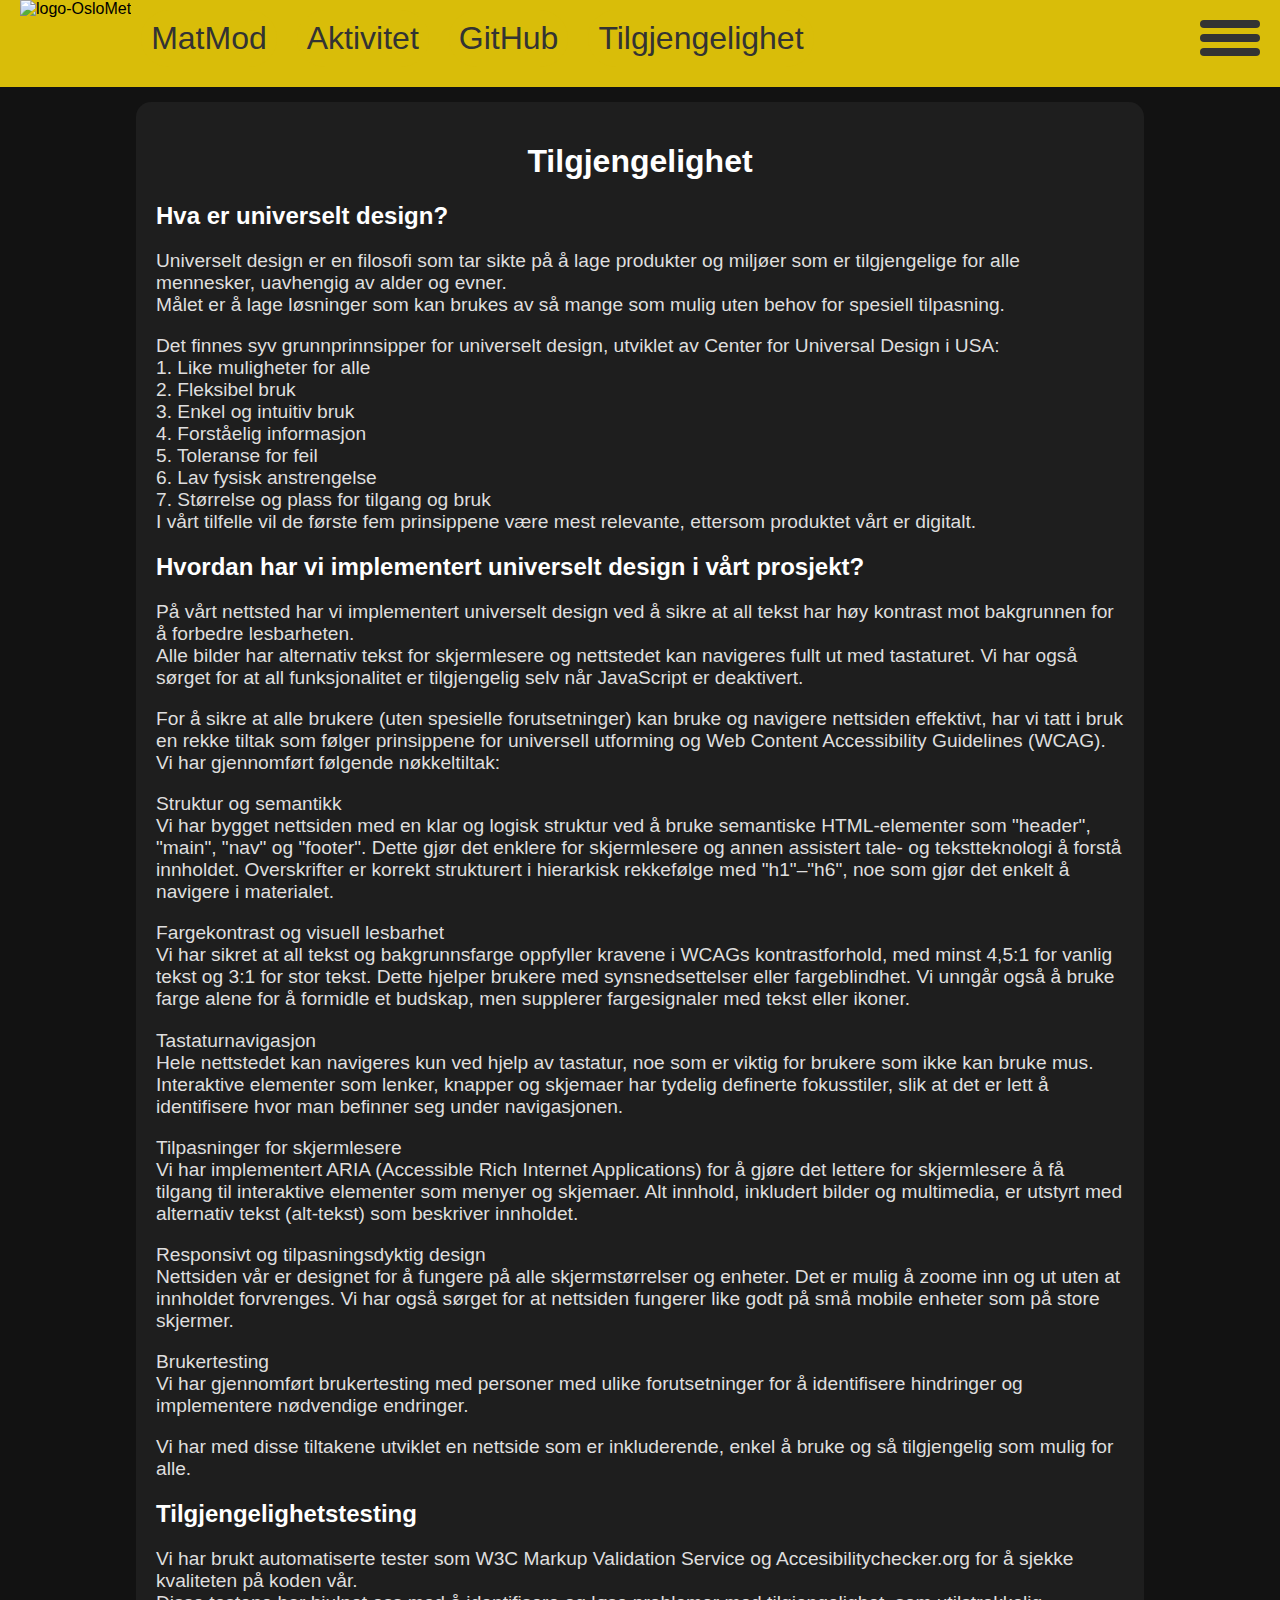
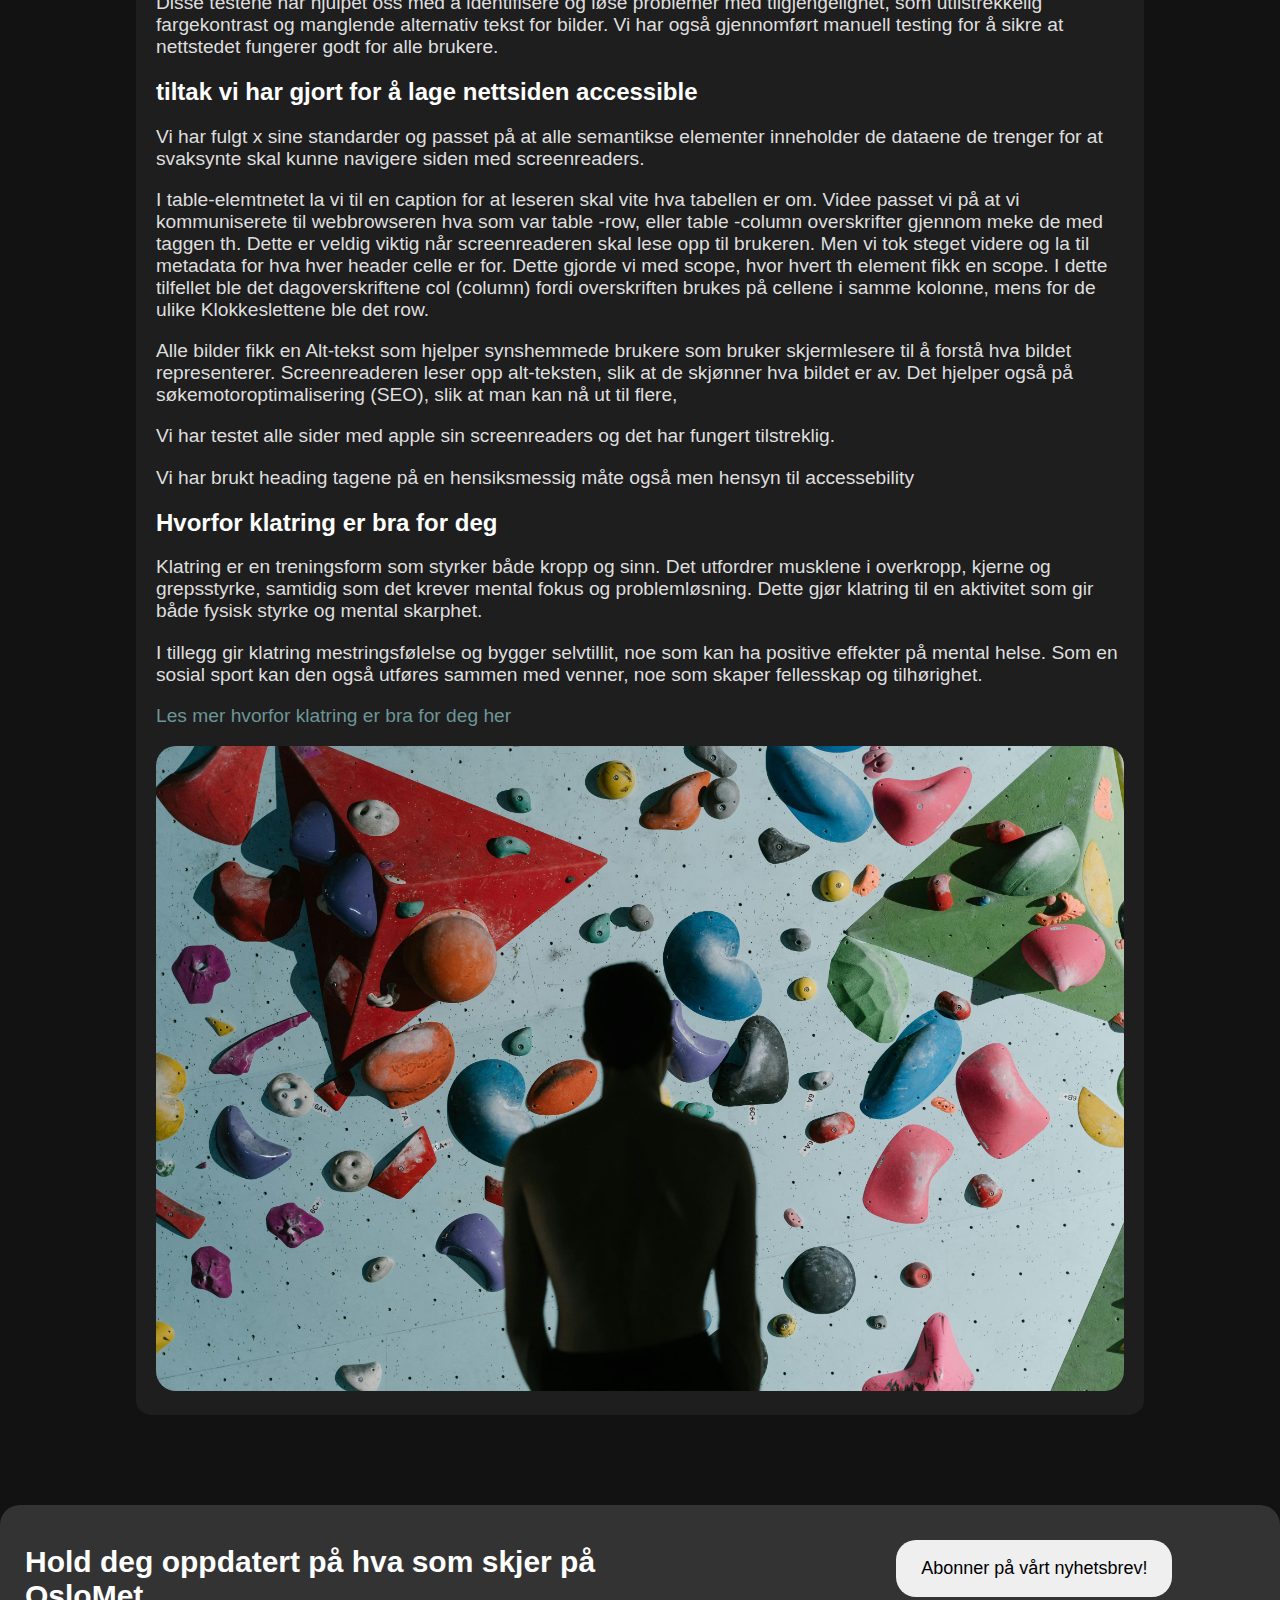
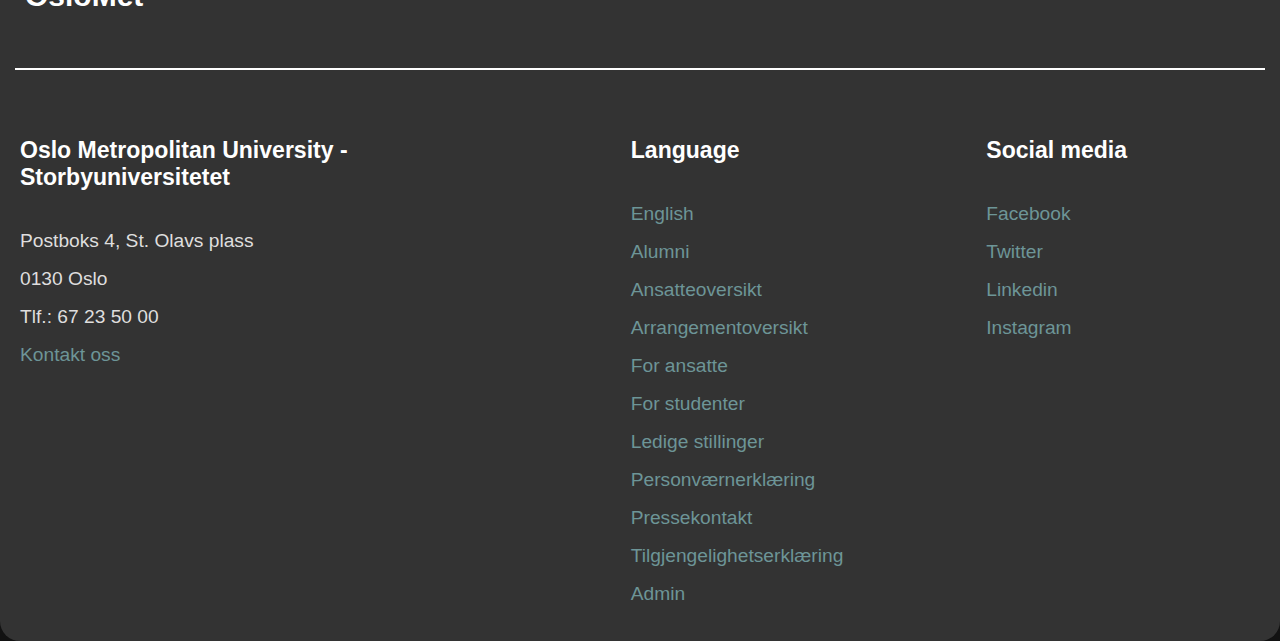
==== accessibility.html @ d9ef5734 "Opprettet mains" ====
<!DOCTYPE html>
<html lang="no">

<head>
    <meta charset="UTF-8">
    <meta name="viewport" content="width=device-width, initial-scale=1.0">
    <title>Tilgjengelighet</title>
    <link rel="stylesheet" href="style/style.css">
    <link rel="preconnect" href="https://fonts.googleapis.com">
    <link rel="preconnect" href="https://fonts.gstatic.com" crossorigin>
    <link href="https://fonts.googleapis.com/css2?family=Montserrat:ital,wght@0,100..900;1,100..900&display=swap"
        rel="font-link">
        <link rel="shortcut icon" href="https://www.oslomet.no/build/images/favicon-32x32.webp">
</head>

<body>
    <header>
        <img class="logo" src="media/logo-OsloMet.webp" alt="logo-OsloMet">
        <nav class="horizontal-nav">
            <a href="index.html">
                <div>MatMod</div>
            </a>
            <a href="activity.html">
                <div>Aktivitet</div>
            </a>
            <a href="github.html">
                <div>GitHub</div>
            </a>
            <a href="accessibility.html">
                <div>Tilgjengelighet</div>
            </a>
        </nav>
        <label class="hamburger-meny">
            <input type="checkbox">
        </label>
        <aside class="sidebar">
            <nav>
                <a href="index.html">
                    <div>MatMod</div>
                </a>
                <a href="activity.html">
                    <div>Aktivitet</div>
                </a>
                <a href="github.html">
                    <div>GitHub</div>
                </a>
                <a href="accessibility.html">
                    <div>Tilgjengelighet</div>
                </a>
            </nav>
        </aside>
    </header>
    <main class="content-grid">
        <div class="left-margin"></div>
        <div class="content">
            <!--Content her-->
            <h1>Tilgjengelighet</h1>
            <section>
                <h2>Hva er universelt design?</h2>
                <p>
                    Universelt design er en filosofi som tar sikte på å lage produkter og miljøer som er tilgjengelige for alle mennesker, uavhengig av alder og evner.<br>Målet er å lage løsninger som kan brukes av så mange som mulig uten behov for spesiell tilpasning.
                </p>
                <p>
                    Det finnes syv grunnprinnsipper for universelt design, utviklet av Center for Universal Design i USA:<br>
                    1. Like muligheter for alle<br>
                    2. Fleksibel bruk<br>
                    3. Enkel og intuitiv bruk<br>
                    4. Forståelig informasjon<br>
                    5. Toleranse for feil<br>
                    6. Lav fysisk anstrengelse<br>
                    7. Størrelse og plass for tilgang og bruk<br>
                    I vårt tilfelle vil de første fem prinsippene være mest relevante, ettersom produktet vårt er digitalt.
                </p>
            </section>
            <section>
                <h2>
                    Hvordan har vi implementert universelt design i vårt prosjekt?</h2>
                    <p>
                        På vårt nettsted har vi implementert universelt design ved å sikre at all tekst har høy kontrast mot bakgrunnen for å forbedre lesbarheten.<br> Alle bilder har alternativ tekst for skjermlesere og nettstedet kan navigeres fullt ut med tastaturet. Vi har også sørget for at all funksjonalitet er tilgjengelig selv når JavaScript er deaktivert.</p> 
                        <p>For å sikre at alle brukere (uten spesielle forutsetninger) kan bruke og navigere nettsiden effektivt, har vi tatt i bruk en rekke tiltak som følger prinsippene for universell utforming og Web Content Accessibility Guidelines (WCAG). Vi har gjennomført følgende nøkkeltiltak: </p>
                        <p>Struktur og semantikk <br>
                        Vi har bygget nettsiden med en klar og logisk struktur ved å bruke semantiske HTML-elementer som "header", "main", "nav" og "footer". Dette gjør det enklere for skjermlesere og annen assistert tale- og tekstteknologi å forstå innholdet. Overskrifter er korrekt strukturert i hierarkisk rekkefølge med "h1"–"h6", noe som gjør det enkelt å navigere i materialet.</p>
                        
                        <p>Fargekontrast og visuell lesbarhet <br>
                        Vi har sikret at all tekst og bakgrunnsfarge oppfyller kravene i WCAGs kontrastforhold, med minst 4,5:1 for vanlig tekst og 3:1 for stor tekst. Dette hjelper brukere med synsnedsettelser eller fargeblindhet. Vi unngår også å bruke farge alene for å formidle et budskap, men supplerer fargesignaler med tekst eller ikoner.</p>
                        
                        <p>Tastaturnavigasjon <br>
                        Hele nettstedet kan navigeres kun ved hjelp av tastatur, noe som er viktig for brukere som ikke kan bruke mus. Interaktive elementer som lenker, knapper og skjemaer har tydelig definerte fokusstiler, slik at det er lett å identifisere hvor man befinner seg under navigasjonen.</p>
                        
                        <p>Tilpasninger for skjermlesere <br>
                        Vi har implementert ARIA (Accessible Rich Internet Applications) for å gjøre det lettere for skjermlesere å få tilgang til interaktive elementer som menyer og skjemaer. Alt innhold, inkludert bilder og multimedia, er utstyrt med alternativ tekst (alt-tekst) som beskriver innholdet.</p>
                        
                        <p>Responsivt og tilpasningsdyktig design <br>
                        Nettsiden vår er designet for å fungere på alle skjermstørrelser og enheter. Det er mulig å zoome inn og ut uten at innholdet forvrenges. Vi har også sørget for at nettsiden fungerer like godt på små mobile enheter som på store skjermer.</p>
                        
                        <p>Brukertesting<br>
                        Vi har gjennomført brukertesting med personer med ulike forutsetninger for å identifisere hindringer og implementere nødvendige endringer.</p>
                        
                        <p>Vi har med disse tiltakene utviklet en nettside som er inkluderende, enkel å bruke og så tilgjengelig som mulig for alle.</p>
            </section>
            <section>
                <h2>Tilgjengelighetstesting</h2>
                <p>
                    Vi har brukt automatiserte tester som W3C Markup Validation Service og Accesibilitychecker.org for å sjekke kvaliteten på koden vår.<br> Disse testene har hjulpet oss med å identifisere og løse problemer med tilgjengelighet, som utilstrekkelig fargekontrast og manglende alternativ tekst for bilder. Vi har også gjennomført manuell testing for å sikre at nettstedet fungerer godt for alle brukere.
                </p>
            </section>

            <section>
                <h2>tiltak vi har gjort for å lage nettsiden accessible</h2>
                <p> 
                    Vi har fulgt x sine standarder og passet på at alle semantikse elementer
                    inneholder de dataene de trenger for at svaksynte skal kunne navigere siden med screenreaders.
                </p>
                <p>
                    I table-elemtnetet la vi til en caption for at leseren skal vite hva tabellen er om. Videe 
                    passet vi på at vi kommuniserete til webbrowseren hva som var table -row, eller table -column overskrifter gjennom
                    meke de med taggen th. Dette er veldig viktig når screenreaderen skal lese opp til brukeren. 
                    Men vi tok steget videre og la til metadata for hva hver header celle er for. Dette gjorde vi med scope, hvor hvert th element fikk en scope. 
                    I dette tilfellet ble det dagoverskriftene col (column) fordi overskriften brukes på cellene i samme kolonne, mens for de ulike Klokkeslettene ble det row. 
                </p>
                <p> Alle bilder fikk en Alt-tekst som hjelper synshemmede brukere som bruker skjermlesere til å forstå hva bildet representerer. Screenreaderen leser opp alt-teksten,
                    slik at de skjønner hva bildet er av. Det hjelper også på søkemotoroptimalisering (SEO), slik at man kan nå ut til flere,
                </p>

                <p>Vi har testet alle sider med apple sin screenreaders og det har fungert
                    tilstreklig. 
                </p>

                <p>Vi har brukt heading tagene på en hensiksmessig måte også men hensyn til accessebility</p>




            </section>


            <section class="a-section4">
                <div>
                   <h2>Hvorfor klatring er bra for deg</h2>
                   <p>
                       Klatring er en treningsform som styrker både kropp og sinn. Det utfordrer musklene i
                       overkropp, kjerne og grepsstyrke, samtidig som det krever mental fokus og problemløsning.
                       Dette gjør klatring til en aktivitet som gir både fysisk styrke og mental skarphet.
                   </p> 
                   <p>
                       I tillegg gir klatring mestringsfølelse og bygger selvtillit, noe som kan ha positive
                       effekter på mental helse. Som en sosial sport kan den også utføres sammen med venner,
                       noe som skaper fellesskap og tilhørighet.
                       <a href="vg.no"><p>Les mer hvorfor klatring er bra for deg her</p></a>
                   </p> 
               </div>
                <div>
                   <img class="klatrebilde3" src="media/aktivitets-bilde-3.webp" alt="dame som klatrer">
               </div>
           </section>   

        </div>
        <div class="right-margin"></div>
    </main>
</body>
<footer>
    <div class="sub-footer">
    <div class="footer-headline">
        <div class="footer-headline-left"><h2>Hold deg oppdatert på hva som skjer på OsloMet</h2></div>
        <div class="footer-headline-mid"></div>
        <div class="footer-headline-rigth"><button class="btn-abonner-nyhetsbrev" onclick="window.location.href='https://www.oslomet.no/nyhetsbrev'"><p>Abonner på vårt nyhetsbrev!</p></button></div>
    </div>
</div>


<div class="footer-main">
        <div class="footer-main-left">
            <ul>
                <li> <h3> Oslo Metropolitan University - Storbyuniversitetet </h3></li>
                <li>Postboks 4, St. Olavs plass</li>
                <li>0130 Oslo</li>
                <li>Tlf.: 67 23 50 00</li>
                <li><a href="https://www.oslomet.no/om/kontakt">Kontakt oss</a></li>
                <li></li>
              </ul>
        </div>


        <div class="footer-main-middle">

            <ul>
                <li><h3>Language</h3></li>
                <li><a href="vg.no">English</a></li>
                <li><a href="vg.no">Alumni</a></li>
                <li><a href="vg.no">Ansatteoversikt</a></li>
                <li><a href="vg.no">Arrangementoversikt</a></li>
                <li><a href="vg.no">For ansatte</a></li>
                <li><a href="vg.no">For studenter</a></li>
                <li><a href="vg.no">Ledige stillinger</a></li>
                <li><a href="vg.no">Personværnerklæring</a></li>
                <li><a href="vg.no">Pressekontakt</a></li>
                <li><a href="vg.no">Tilgjengelighetserklæring</a></li>
                <li><a href="vg.no">Admin</a></li>
            </ul>
        </div>


        <div class="footer-main-rigth">
            <ul>
                <li><h3>Social media</h3></li>
                <li><a href="vg.no">Facebook</a></li>
                <li><a href="vg.no">Twitter</a></li>
                <li><a href="vg.no">Linkedin</a></li>
                <li><a href="vg.no">Instagram</a></li>

            </ul>
    </div>
</footer>

</html>
---- style/style.css ----
/* innholdsfortegnelse */

/* Felles */
    /* Genrelle fonter  */
    /* Felles elementer */
    /* Header */
    /* Main content layout */
    /* Footer */ 
    
/* Individuell */    
    /* styling til index-siden */
    /* styling til activity-siden */
    /* styling til GitHub-siden */
    /* styling til Accessibility-siden */






/*                                   Generelle Fonter                                               */
/* --------------------------------------------------------------------------------------- */

* {
    font-family: "Montserrat", sans-serif;
    box-sizing: border-box;
}

h1, h2, h3 {
    color: #ffffff;
}

h1 {
    font-size: xx-large;
    text-align: center;
}

/* .content h2 {
    background-color: #a3a2a2;
    padding: 2px;
    border-radius: 7px;
} */

h3 {
    font-size: larger;
}

p {
    font-size: larger;
    text-align: left;
    color: #dfdede;
    max-width: 1000px;
}
li{
    color: #dfdede;
    font-size: larger;
}

/* Bruk denne classen for p-elementer som skal midtjusteres */
p.center-text {
    text-align: center;
}

a {
    color: #6d9597;
    text-decoration: none;
}

a:visited {
    color: #6d4b8d;
}

a:hover {
    color: #40f5ff;
}

a:active {
    color: #40f5ff;
}


/*                                    Generelle elementer                                  */
/* --------------------------------------------------------------------------------------- */

/* Fjerner standard margins */
html,
body {
    margin: 0;
    padding: 0;
    box-sizing: border-box;
    overflow-x: hidden;
    background-color: #121212;
}


/* Horisontale line breaks */
hr {
    height: 3px;
    background-color: #62626230;
    border: none;
    border-radius: 50px;
}


/*                                    header                                   */
/* --------------------------------------------------------------------------------------- */


.horizontal-nav {
    display: flex;
    flex-direction: row;
    justify-content: flex-start;
    margin-top: auto;
    max-width: 100%;
    overflow-x: hidden;
}
@media (max-width:800px){
    .horizontal-nav {
        display: none;
    }
}
.horizontal-nav div {
    background-color: #d9bd09;
    font-weight: 400;
}

header {
    display: flex;
    background-color: #d9bd09;
    padding: 10px 20px;
    padding-top: 0;
    z-index: 1000;
    /* Higher z-index to ensure it's on top */
}

.logo {
    max-width: 150px;
    max-height: 150px;
}



/* ------------------------------------------------------------------------------------------------- */
/*                                       Responsiv nav-bar                                           */
/*         hentet fra https://github.com/WebDevSimplified/css-only-hamburger-menu/tree/main          */
/*         Tilpasset til oppgaven                                                                    */
/* ------------------------------------------------------------------------------------------------- */

*::after,
*::before {
    box-sizing: border-box;
}

/* Variabler for hamburger-meny */
:root {
    --bar-width: 60px;
    --bar-height: 8px;
    --hamburger-gap: 6px;
    --hamburger-margin: 20px;
    --foreground: #333;
    --background: white;
    --animation-time: 200ms ease-in-out;
    --hamburger-height: calc(var(--bar-height) * 3 + var(--hamburger-gap) * 2);
    --x-width: calc(var(--hamburger-height) * 1.41421356237);
}

/* Hamburger-meny */
.hamburger-meny {
    display: flex;
    flex-direction: column;
    gap: var(--hamburger-gap);
    width: max-content;
    position: fixed;
    /* Use fixed to keep it at the top right */
    top: var(--hamburger-margin);
    /* Distance from the top of the screen */
    right: var(--hamburger-margin);
    /* Distance from the right side of the screen */
    z-index: 2;
    cursor: pointer;
}

.hamburger-meny:has(input:checked) {
    --foreground: white;
    --background: #333;
}

.hamburger-meny:has(input:focus-visible)::before,
.hamburger-meny:has(input:focus-visible)::after,
.hamburger-meny input:focus-visible {
    border: 1px solid var(--background);
    box-shadow: 0 0 0 1px var(--foreground);
}

.hamburger-meny::before,
.hamburger-meny::after,
.hamburger-meny input {
    content: "";
    width: var(--bar-width);
    height: var(--bar-height);
    background-color: var(--foreground);
    border-radius: 9999px;
    transform-origin: left center;
    transition: opacity var(--animation-time), width var(--animation-time),
        rotate var(--animation-time), translate var(--animation-time),
        background-color var(--animation-time);
}

.hamburger-meny input {
    appearance: none;
    padding: 0;
    margin: 0;
    outline: none;
    pointer-events: none;
}

.hamburger-meny:has(input:checked)::before {
    rotate: 45deg;
    width: var(--x-width);
    translate: 0 calc(var(--bar-height) / -2);
}

.hamburger-meny:has(input:checked)::after {
    rotate: -45deg;
    width: var(--x-width);
    translate: 0 calc(var(--bar-height) / 2);
}

/* Test for checkbox */
.hamburger-meny input:checked {
    opacity: 0;
    width: 0;
}

aside,
aside::after,
aside::before {
    box-sizing: border-box;
    margin: 0;
}

/* Sidebar styling */
.sidebar {
    top: 0;
    position: sticky;
    transition: translate var(--animation-time);
    translate: 100%;
    /* Plassering av sidebar på høyre side */
    padding: 0.5rem 1rem;
    padding-top: calc(var(--hamburger-height) + var(--hamburger-margin) + 1rem);
    background-color: var(--foreground);
    color: var(--background);
    max-width: 100rem;
    min-height: 100vh;
    position: fixed;
    /* Holder sidebaren til høyre */
    right: 0;
    /* høyrejuster sidebar */
}

.hamburger-meny:has(input:checked)+.sidebar {
    translate: 0;
}

/* Style innsiden av nav-baren */
nav div {
    display: flex;
    flex-direction: column;
    font-size: xx-large;
    margin: 10px;
    padding: 10px;
    border-radius: 100px;
    background-color: white;
    color: #333;
    transition: var(--animation-time);
    text-align: center;
}

nav div:hover {
    background-color: #d9bd09;
    scale: 1.1;
}

nav a {
    text-decoration: none;
}


/*                                    main content layout felles                            */
/* --------------------------------------------------------------------------------------- */



/* Content-grid styling */
.content-grid {
    margin: 0;
    display: grid;
    grid-template-columns:1fr auto 1fr;
    column-gap: 10px;
    /* Left margin, content, right margin */
    min-height: 100vh;
    /* Full height av devicen */
    background-color: #121212;
}

@media (min-width: 700px){
.content {
    max-width: 80%;
    margin: 0 auto;
    margin-top: 15px;
    padding: 20px;
    background-color: #1E1E1E;
    /* Add some inner padding for spacing */
    border-radius: 15px;
}
}

/* rutenett som brukes i index og activitetside */

.inner-grid {
    display: grid;
    grid-template-columns: repeat(3, 1fr);
    /* 3 columns of equal width */
    grid-template-columns: repeat(auto-fit, minmax(220px, 1fr));
    /* 3 rows with automatic height */
    gap: 5px;
    /* Space between grid items */
}

.inner-grid div {
    /* background-color: #2E2E2E; */
    /* Bakgrunn kan muligens fjernes etterhvert */
    padding: 5px;
    text-align: center;
    /* Border for visual separation */
    border-radius: 10px;
}

.inner-grid p {
    text-align: center;
}



/*                                Styling footer                        */
/* --------------------------------------------------------------------------------------- */

/* felles footer for alle sidene. */

footer{
    margin-top: 90px;
    width: 100%;
    background-color: #333;
    padding-bottom: 30px;
    border-radius: 20px;
    padding:15px;
}

/* Oppretter en div boks som vi kan sette til en flexbox for
 å midtsentrere innholdet  */
.sub-footer{
    width: 100%;
    display: flex;
    justify-content: center;
}

/*Her er footerns "header" (kanppen til nyhetsbrevet osv) */
.footer-headline{
    width: 100%;
    display: flex;
    justify-content: center;
    column-gap: 10px;
    align-items: flex-start;
}

/* justerer footerens layout for 
mindre skjermer: Stabbler elementer vertikalt og til venstre.  */
@media (max-width: 800px){
    .footer-headline{
        width: 100%;
        display: flex;
        flex-direction: column;
        justify-content: center;
        column-gap: 10px;
        align-items: flex-start;
        } 
    } 

 /* Vi har opprettet tre div-bokser inne i footeren sin "heading". En 
 venstrdel som inneholder en overskrfit, en midtdel som nå er tom, men hvor man kan legge til ting
 senere, og en høyre del som inneholder en knapp. Når vi setter flex: 1, flex: 2, flex: 4, osv. i en
  flexbox-layout, bestemmer vi hvor mye plass hvert element skal ta i forhold til de andre elementene. Dette er gjort
  for at den skal bli mest mulig skalerbar når man juster størrelse på siden. */

.footer-headline-left{
    flex: 4;
}

.footer-headline-left h2{
    font-size: 30px;
    margin-left: 10px;
}

.footer-headline-mid{
    flex: 1;
}

.footer-headline-rigth{
    display: flex;
    justify-content: center;
    flex: 3;  
}

.footer-headline-rigth p{
    color: black;
}

.btn-abonner-nyhetsbrev{
    margin-top: 20px;
    font-size: 15px;
    padding-top: 0px;
    padding-bottom: 0px;
    padding-left: 25px;
    padding-right: 25px;
    cursor: pointer;
    border-radius: 20px;
    border: 3px #1E1E1E;
    transition: 200ms ease-in-out;
}

.btn-abonner-nyhetsbrev:hover{
    scale: 1.1;
    background-color: #d9bd09;
}

/*Her kommer hoveddelen av footeren, som også består av tre vertikale flex-bokser */

.footer-main{
    margin-top: 30px;
    display: flex;
    border-top: 2px solid white;    
}

/* Justerer footers main content layout til 
mindre skjermer: stabbler elementer verstikalt. 
*/

@media (max-width: 800px){
    .footer-main{
        margin-top: 30px;
        display: flex;
        flex-direction: column;
        border-top: 2px solid white;
    } 
} 


.footer-main ul{
    color: white;
    padding: 5px;
    list-style: none;  
}

.footer-main ul li{
    padding-top: 16px;
}

.footer-main h3{
    margin-top: 0px;
}

.footer-main-left{
    margin-top: 30px;
    flex: 1; 
}

/* Bruker nested flexbox teknikk for å kunne manipulere plassering til elemnter inni containeren.
i dette tilfellet  */
.footer-main-middle{
    margin-top: 30px;
    flex: 1;
    display: flex;
    flex-direction: column;
    align-items: end;
}

/* Justerer midt-konteineren i footers-main content layout for 
mindre skjermer: Stabbler elementer til venstre i stedet for høyre. 
*/
@media (max-width: 800px){
    
.footer-main-middle{
    margin-top: 30px;
    flex: 1;
    display: flex;
    flex-direction: column;
    align-items: flex-start;
}
} 

.footer-main-rigth{
    margin-top: 30px;
    flex: 1;
    display: flex;
    align-items: center;
    flex-direction: column;
}

/* Justerer høyre container i footerenss-main content layout for 
mindre skjermer: Stabler elementer til venstre i stedet for i midten. 
*/
@media (max-width: 800px){            
.footer-main-rigth{
    margin-top: 30px;
    flex: 1;
    display: flex;
    flex-direction: column;
    align-items: flex-start;
    }
} 





/*                                    styling til index-siden                                        */
/* --------------------------------------------------------------------------------------- */


.video-bilde{
    display: block;
    margin-left: auto;
    margin-right: auto;
    max-width: 50%;
    border-radius: 20px;
}


/* Styling som brukes til flere seksjoner*/

.informasjon-seksjon{
    margin-top: 30px;
    padding-bottom: 20px; 
}

.informasjon-seksjon ul{
    color: white;
    padding: 5px;  
}

.informasjon-seksjon ul li{
    padding-top: 16px;
}



/* Grid styling hvor brukes denne?  */
.table-content {
    display: grid;
    grid-template-columns: 1fr, 1fr, 1fr;
}


.inner-grid-spesialisering {
    display: grid;
    /* 3 columns of equal width */
    grid-template-columns: repeat(auto-fit, minmax(250px, 1fr));
    /* 3 rows with automatic height */
    gap: 10px;
    /* Space between grid items */
    white-space: normal;
    word-break: break-word;
}

.inner-grid-spesialisering div {
    background-color: #333;
    border-radius: 15px;
    padding: 10px;
}

.inner-grid-spesialisering h3 {
    text-align: left;
}

.Studieår-bakgrunn {
    background-color: #333;
    border-radius: 15px;
    padding: 10px;
}

.Semester{
    font-size: large;
    margin-left:20px;
}

.fag-grid {
    display: grid;
    /* 3 columns of equal width */
    grid-template-columns: repeat(auto-fit, minmax(200px, 1fr));
    /* 3 rows with automatic height */
    gap: 20px;
    /* Space between grid items */
    margin-bottom: 30px;
    
}

@media (max-width: 480px) {
        .hide {
            display: none;
        }
    }

.fag {
    display: flex;
    flex-direction: column;
    justify-content: space-between;
    background-color: #333;
    border-radius: 20px;
    grid-template-columns: 1fr;
    padding-left: 15px;
    min-height: 150px;
}

.fag h3 {
    margin-bottom: 10px;
}

.p-container {
    display: flex;
    flex-direction: row;
    justify-content: space-between;
    gap: 10px;
    align-items: center;
    margin-right: 15px;
}


#student-historier{
    width: 90%;
    background-color: #d9bd09;
    display: flex; 
}

@media (max-width: 700px) {
    #student-historier{
        width: 100%;
        background-color: #d9bd09;
        display: flex;
        flex-direction: column;  
    }
 }

#student-historier div{
    flex: 1;
    column-gap: 10px;
    overflow: hidden;
}

#student-historier div img{
    width: 100%; 
    height: 100%;
    display: block;
    object-fit: cover;
}



/*                                Styling for activity page                        */
/* --------------------------------------------------------------------------------------- */


.klatre-bilde-boks{
    width: 100%;
    height: 500px;
    overflow: hidden;
    margin-bottom: 30px;
}

.klatre-bilde {
    width: 100%;
    height: 100%;
    object-fit: cover;
}

/* seksjon besåtende av to horrisontale bokser, gjennom å bruke flex.   */
.a-påmelding-seksjon {
    margin-top: 30px;
    display: flex;
    flex-direction: row;
    justify-content: space-between;
}

/* Endrer retningen slik at de to divboksene kommer ovenfor hverandre når
 den vises på en skjermstørrelse som er 700px eller mindre. */
@media (max-width: 700px){
    .a-påmelding-seksjon {
        margin-top: 30px;
        display: flex;
        flex-direction: column;
        row-gap: 20px;
        justify-content: space-between;
    }
}

/*Venstre og høyre divboks er stt til å være flex: 1 som gjør at de tar
opp like stor andel av tilgjenlg plass innefor sitt foreldreelement, samtidig
som det får en fleksibel størrelse som tilpasser seg ettersom siden skalerer.
Boksene er også satt til: display: flex, for å kunne midtsentrere elementer.*/

.a-left-div {
    margin-right: 10px;
    height: 400px;
    flex: 1;
    display: flex;
    flex-direction: column;
    align-items: center;
    justify-content: center;
    background-color: #333;
    border-radius: 10px;
}

.a-rigth-div {
    margin-left: 10px;
    height: 400px;
    flex: 1;
    display: flex;
    flex-direction: column;
    align-items: center;
    justify-content: center;
    background-color: #333;
    border-radius: 10px;
}

.påmelding-placeholder {
    width: 70%;
    margin-top: 10px;
    font-size: 20px;
    display: block;
    border-radius: 5px;
    border: none;
    margin-bottom: 5px;
}

.a-btn {
    background-color: palegreen;
    padding: 10px;
    border: none;
    font-size: 20px;
    margin-top: 10px;
    border-radius: 5px;
    margin-top: 10px;
    margin-bottom: 15px;
}

.a-btn:hover{
    cursor: pointer;
}

.påmelding-bilde {
    width: 90%;
    height: 90%;
    border-radius: 20px;
    object-fit: cover;
}

/* Seksjon som inneholder tabele. */

.a-dager-klatres-seksjon {
    margin-top: 30px;
    display: flex;
    flex-direction: column;
    justify-content: center;
    align-items: center;
    background-color: #333;
    border-radius: 10px;
    padding-bottom: 40px;
}

table {
    margin-top: 20px;
    width: 80%;
    border-collapse: collapse;
  }

table caption {
    font-size: 1.5em;       
    font-weight: bold;       
    color: #333;             
    text-align: center;      
    margin-bottom: 10px;     
    background-color: #f2f2f2; 
    padding: 10px;          
    border-radius: 5px;      
}
  
  th, td {
    border: 1px solid #ddd;
    padding: 8px;
    text-align: left;
    color: white;
  }
  
  th {
    background-color: #f2f2f2;
    font-weight: bold;
  }

  
  .tekstfarge{
    color: black;
  }
  
  .tekst-boks-farge{
    color: black;
    background-color: white;
  }

  @media (max-width: 800px) {
    table {
        width: 100%; /* Gjør tabellen fullbredde på mobil */
        font-size: 12px; /* Gjør teksten mindre */
    }

    th, td {
        padding: 6px; /* Reduser padding for cellene */
    }
}

  @media (max-width: 700px) {
    table {
        width: 100%; /* Gjør tabellen fullbredde på mobil */
        font-size: 12px; /* Gjør teksten mindre */
    }

    th, td {
        padding: 2px; /* Reduser padding for cellene */
    }
}

/* Ny seksjon som lager en layput med to horisontale bokser  */

.a-hvorfor-klatre-seksjon{
    width: 100%;
    margin-top: 40px;
    display: flex;
    justify-content: space-between;
    padding-bottom: 20px;
}

/* Stabbler boksene oppå hverandre, med flex-direction: column,
 for å vising på mindre skjerm.   */

@media (max-width: 1000px){
    .a-hvorfor-klatre-seksjon {
        margin-top: 30px;
        display: flex;
        flex-direction: column;
        row-gap: 20px;
        justify-content: space-between;
        padding-bottom: 20px;
    }
}


/* Justerer alle (begge) div-boksene i den spesefikke seksjonen. til å 
ta opp lik mengde tilgjenlig plass. */

.a-hvorfor-klatre-seksjon div{
    flex: 1;   
    margin-left: 10px;
    margin-right: 10px;
    height: 580px;
    background-color: #333;
    border-radius: 15px;
}



.a-hvorfor-klatre-seksjon h2{
    margin-top: 40px;
    margin-left: 20px;
    margin-right: 20px;
    margin-bottom: 20px;
}

.a-hvorfor-klatre-seksjon p{
    margin-top: 40px;
    margin-left: 20px;
    margin-right: 20px;
    margin-bottom: 20px;
}

.klatrebilde3{
    width: 100%;
    height: 100%;
    border-radius: 20px;
    object-fit: cover;
    
}

.overskriftboks{
    display: flex;
    justify-content: center;
    margin-top: 20px;
}


/* Seksjon for artikel-rutenettet. Den er satt til å være grid, med 3 like store bokser på
på hver rad, som også skalerer seg etter skjermens størrelse. 
 */

.a-section5{
    margin-top: 30px;
    background-color: #6d4b8d11;
    display: grid;
    grid-template-columns: 1fr 1fr 1fr;
    column-gap: 20px;
    row-gap: 55px;
    justify-content: space-between;
}

/* Endrer antall bokser per rad fra 3 til 2 når den vises på mindre skjerm.*/

@media (max-width: 1000px){
    .a-section5{
        margin-top: 30px;
        background-color: #6d4b8d11;
        display: grid;
        grid-template-columns: 1fr 1fr;
        column-gap: 20px;
        row-gap: 35px;
        justify-content: space-between; 
    } 
}

.a-section5 div{
    background-color: #333;
    padding-bottom: 20px;
    border-radius: 15px;
}

.artikel-bilder{
    width: 100%;
    height: auto;
    border-radius: 15px;
}


    
/*                                Styling for GitHub side                                */
/* --------------------------------------------------------------------------------------- */

.gitcommit1 {
    width: 100%;
    height: auto;
    max-height: 100%;
    border-radius: 15px;
    object-fit: cover;
    display: inside;
}

.gitcommit2 {
    width: 100%;
    height: auto;
    max-height: 100%;
    border-radius: 15px;
    object-fit: cover;
    display: inside;
}
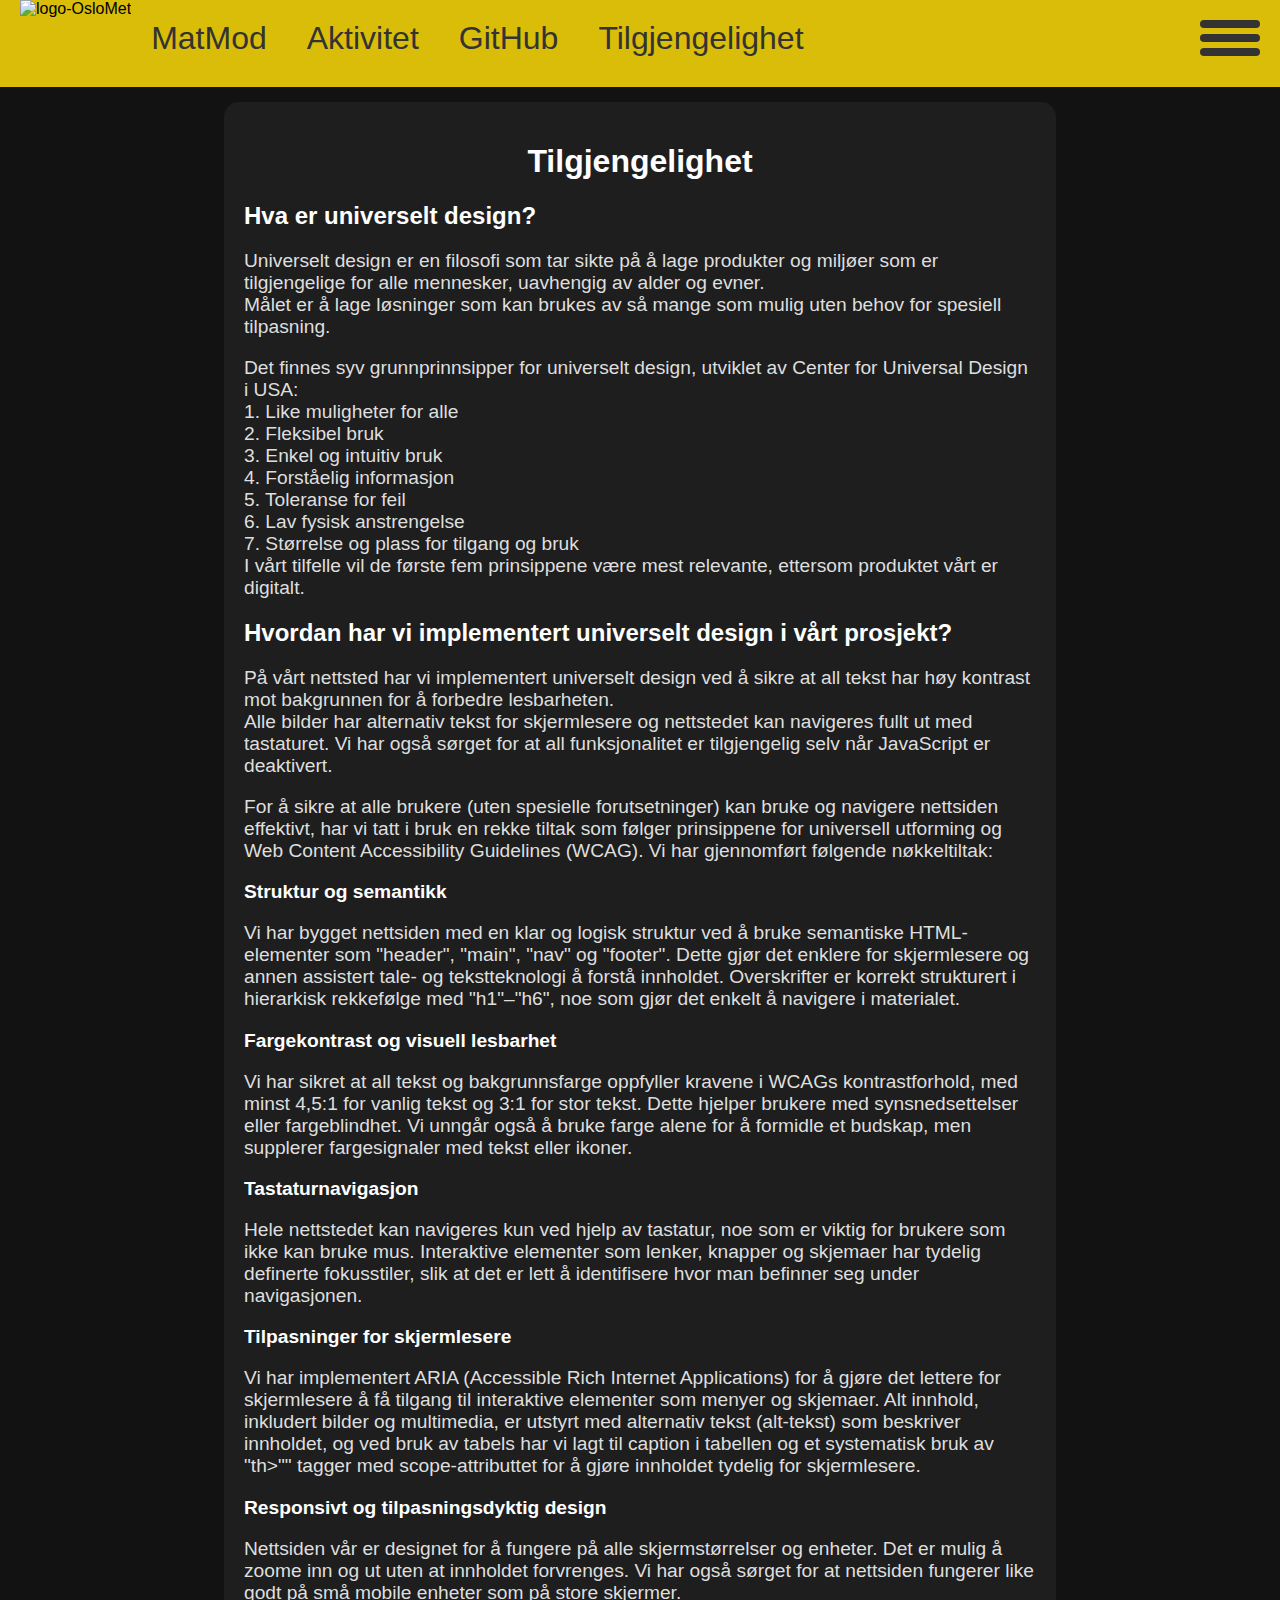
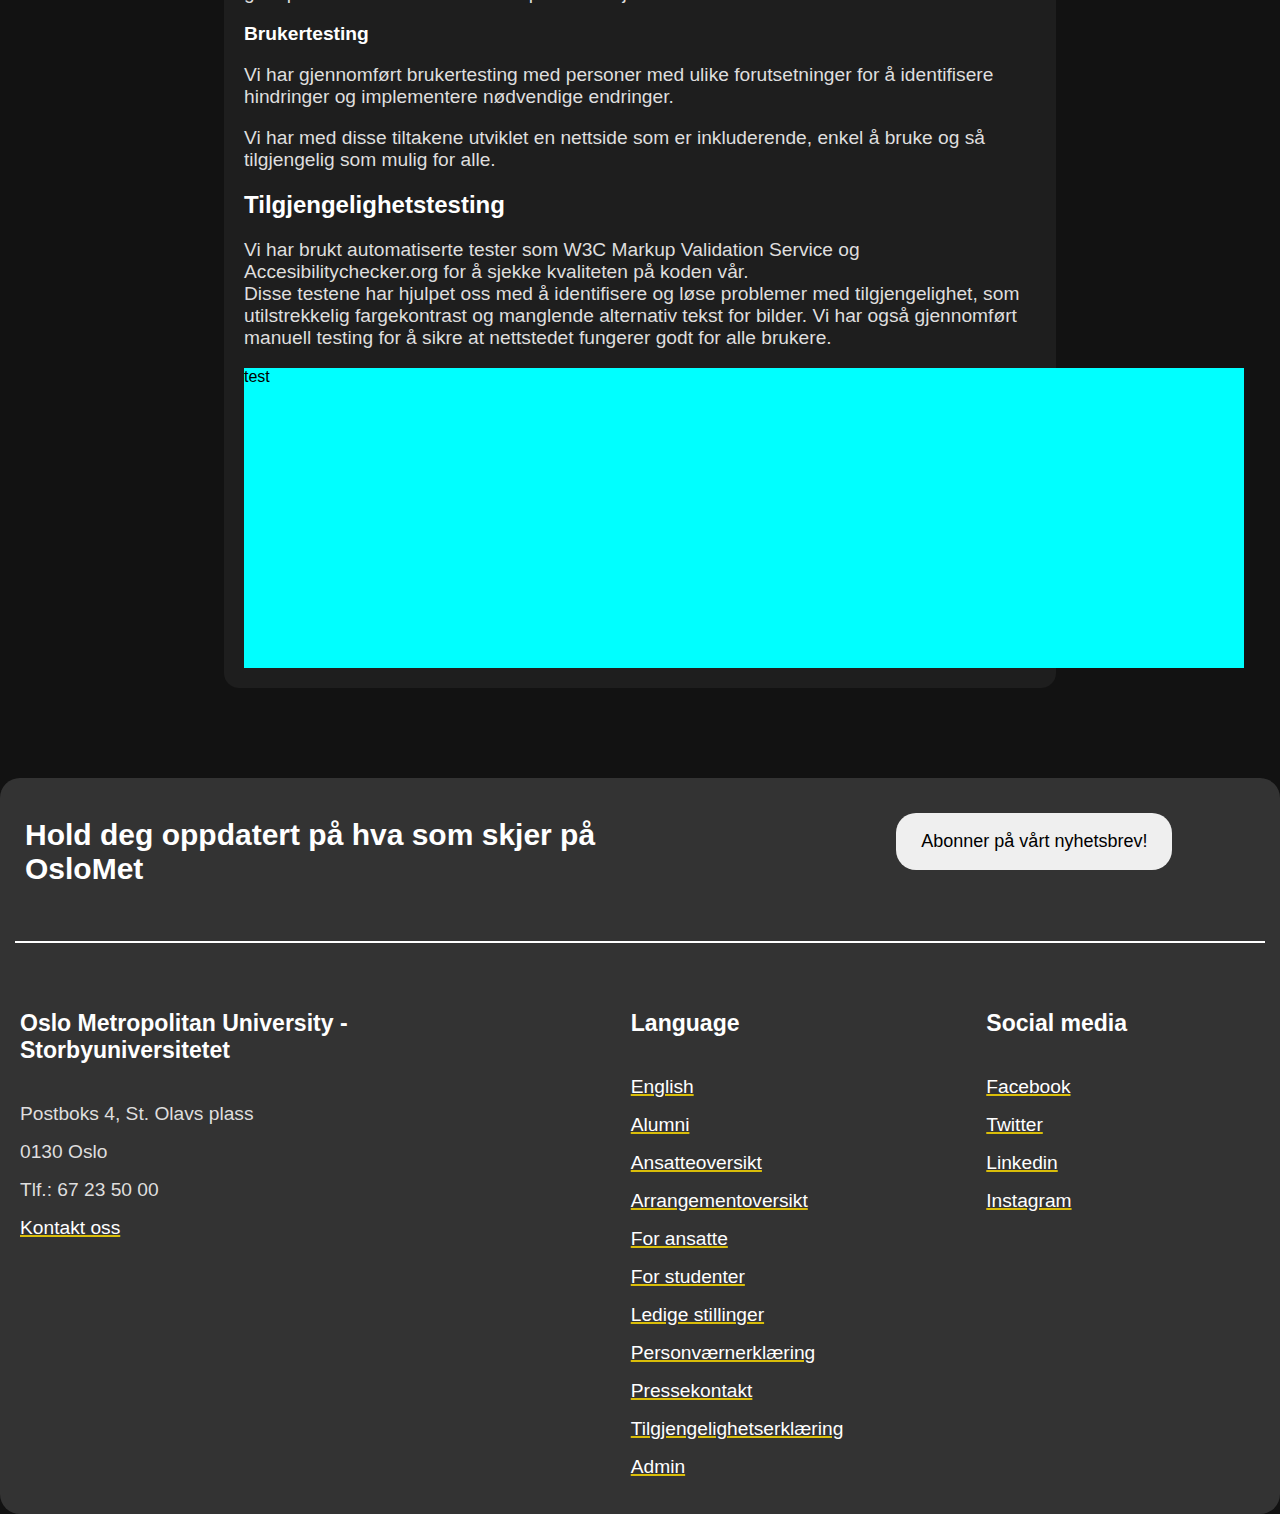
==== commit 17fd9711: "upo" ====
--- a/accessibility.html
+++ b/accessibility.html
@@ -50,9 +50,9 @@
             </nav>
         </aside>
     </header>
-    <main class="content-grid">
+    <div class="content-grid">
         <div class="left-margin"></div>
-        <div class="content">
+        <main class="content">
             <!--Content her-->
             <h1>Tilgjengelighet</h1>
             <section>
@@ -75,26 +75,27 @@
             <section>
                 <h2>
                     Hvordan har vi implementert universelt design i vårt prosjekt?</h2>
-                    <p>
-                        På vårt nettsted har vi implementert universelt design ved å sikre at all tekst har høy kontrast mot bakgrunnen for å forbedre lesbarheten.<br> Alle bilder har alternativ tekst for skjermlesere og nettstedet kan navigeres fullt ut med tastaturet. Vi har også sørget for at all funksjonalitet er tilgjengelig selv når JavaScript er deaktivert.</p> 
+
+                    <p> På vårt nettsted har vi implementert universelt design ved å sikre at all tekst har høy kontrast mot bakgrunnen for å forbedre lesbarheten.<br> Alle bilder har alternativ tekst for skjermlesere og nettstedet kan navigeres fullt ut med tastaturet. Vi har også sørget for at all funksjonalitet er tilgjengelig selv når JavaScript er deaktivert.</p> 
                         <p>For å sikre at alle brukere (uten spesielle forutsetninger) kan bruke og navigere nettsiden effektivt, har vi tatt i bruk en rekke tiltak som følger prinsippene for universell utforming og Web Content Accessibility Guidelines (WCAG). Vi har gjennomført følgende nøkkeltiltak: </p>
-                        <p>Struktur og semantikk <br>
-                        Vi har bygget nettsiden med en klar og logisk struktur ved å bruke semantiske HTML-elementer som "header", "main", "nav" og "footer". Dette gjør det enklere for skjermlesere og annen assistert tale- og tekstteknologi å forstå innholdet. Overskrifter er korrekt strukturert i hierarkisk rekkefølge med "h1"–"h6", noe som gjør det enkelt å navigere i materialet.</p>
-                        
-                        <p>Fargekontrast og visuell lesbarhet <br>
-                        Vi har sikret at all tekst og bakgrunnsfarge oppfyller kravene i WCAGs kontrastforhold, med minst 4,5:1 for vanlig tekst og 3:1 for stor tekst. Dette hjelper brukere med synsnedsettelser eller fargeblindhet. Vi unngår også å bruke farge alene for å formidle et budskap, men supplerer fargesignaler med tekst eller ikoner.</p>
-                        
-                        <p>Tastaturnavigasjon <br>
-                        Hele nettstedet kan navigeres kun ved hjelp av tastatur, noe som er viktig for brukere som ikke kan bruke mus. Interaktive elementer som lenker, knapper og skjemaer har tydelig definerte fokusstiler, slik at det er lett å identifisere hvor man befinner seg under navigasjonen.</p>
-                        
-                        <p>Tilpasninger for skjermlesere <br>
-                        Vi har implementert ARIA (Accessible Rich Internet Applications) for å gjøre det lettere for skjermlesere å få tilgang til interaktive elementer som menyer og skjemaer. Alt innhold, inkludert bilder og multimedia, er utstyrt med alternativ tekst (alt-tekst) som beskriver innholdet.</p>
-                        
-                        <p>Responsivt og tilpasningsdyktig design <br>
-                        Nettsiden vår er designet for å fungere på alle skjermstørrelser og enheter. Det er mulig å zoome inn og ut uten at innholdet forvrenges. Vi har også sørget for at nettsiden fungerer like godt på små mobile enheter som på store skjermer.</p>
-                        
-                        <p>Brukertesting<br>
-                        Vi har gjennomført brukertesting med personer med ulike forutsetninger for å identifisere hindringer og implementere nødvendige endringer.</p>
+
+                        <h3>Struktur og semantikk</h3>
+                        <p>Vi har bygget nettsiden med en klar og logisk struktur ved å bruke semantiske HTML-elementer som "header", "main", "nav" og "footer". Dette gjør det enklere for skjermlesere og annen assistert tale- og tekstteknologi å forstå innholdet. Overskrifter er korrekt strukturert i hierarkisk rekkefølge med "h1"–"h6", noe som gjør det enkelt å navigere i materialet.</p>
+                        
+                        <h3>Fargekontrast og visuell lesbarhet</h3>  
+                       <p>Vi har sikret at all tekst og bakgrunnsfarge oppfyller kravene i WCAGs kontrastforhold, med minst 4,5:1 for vanlig tekst og 3:1 for stor tekst. Dette hjelper brukere med synsnedsettelser eller fargeblindhet. Vi unngår også å bruke farge alene for å formidle et budskap, men supplerer fargesignaler med tekst eller ikoner.</p>
+
+                        <h3>Tastaturnavigasjon</h3> 
+                      <p> Hele nettstedet kan navigeres kun ved hjelp av tastatur, noe som er viktig for brukere som ikke kan bruke mus. Interaktive elementer som lenker, knapper og skjemaer har tydelig definerte fokusstiler, slik at det er lett å identifisere hvor man befinner seg under navigasjonen.</p>
+                        
+                        <h3>Tilpasninger for skjermlesere</h3>
+                       <p> Vi har implementert ARIA (Accessible Rich Internet Applications) for å gjøre det lettere for skjermlesere å få tilgang til interaktive elementer som menyer og skjemaer. Alt innhold, inkludert bilder og multimedia, er utstyrt med alternativ tekst (alt-tekst) som beskriver innholdet, og ved bruk av tabels har vi lagt til caption i tabellen og et systematisk bruk av "th>"" tagger med scope-attributtet for å gjøre innholdet tydelig for skjermlesere.</p>
+                        
+                        <h3>Responsivt og tilpasningsdyktig design</h3> 
+                       <p> Nettsiden vår er designet for å fungere på alle skjermstørrelser og enheter. Det er mulig å zoome inn og ut uten at innholdet forvrenges. Vi har også sørget for at nettsiden fungerer like godt på små mobile enheter som på store skjermer.</p>
+                        
+                        <h3>Brukertesting</h3>
+                       <p> Vi har gjennomført brukertesting med personer med ulike forutsetninger for å identifisere hindringer og implementere nødvendige endringer.</p>
                         
                         <p>Vi har med disse tiltakene utviklet en nettside som er inkluderende, enkel å bruke og så tilgjengelig som mulig for alle.</p>
             </section>
@@ -103,38 +104,19 @@
                 <p>
                     Vi har brukt automatiserte tester som W3C Markup Validation Service og Accesibilitychecker.org for å sjekke kvaliteten på koden vår.<br> Disse testene har hjulpet oss med å identifisere og løse problemer med tilgjengelighet, som utilstrekkelig fargekontrast og manglende alternativ tekst for bilder. Vi har også gjennomført manuell testing for å sikre at nettstedet fungerer godt for alle brukere.
                 </p>
+           
+             
+            
+
+
+
+
             </section>
 
-            <section>
-                <h2>tiltak vi har gjort for å lage nettsiden accessible</h2>
-                <p> 
-                    Vi har fulgt x sine standarder og passet på at alle semantikse elementer
-                    inneholder de dataene de trenger for at svaksynte skal kunne navigere siden med screenreaders.
-                </p>
-                <p>
-                    I table-elemtnetet la vi til en caption for at leseren skal vite hva tabellen er om. Videe 
-                    passet vi på at vi kommuniserete til webbrowseren hva som var table -row, eller table -column overskrifter gjennom
-                    meke de med taggen th. Dette er veldig viktig når screenreaderen skal lese opp til brukeren. 
-                    Men vi tok steget videre og la til metadata for hva hver header celle er for. Dette gjorde vi med scope, hvor hvert th element fikk en scope. 
-                    I dette tilfellet ble det dagoverskriftene col (column) fordi overskriften brukes på cellene i samme kolonne, mens for de ulike Klokkeslettene ble det row. 
-                </p>
-                <p> Alle bilder fikk en Alt-tekst som hjelper synshemmede brukere som bruker skjermlesere til å forstå hva bildet representerer. Screenreaderen leser opp alt-teksten,
-                    slik at de skjønner hva bildet er av. Det hjelper også på søkemotoroptimalisering (SEO), slik at man kan nå ut til flere,
-                </p>
-
-                <p>Vi har testet alle sider med apple sin screenreaders og det har fungert
-                    tilstreklig. 
-                </p>
-
-                <p>Vi har brukt heading tagene på en hensiksmessig måte også men hensyn til accessebility</p>
-
-
-
-
-            </section>
-
-
-            <section class="a-section4">
+            <div style="width: 1000px; background-color: aqua; height: 300px;">test</div>
+
+            
+        <!--     <section class="a-section4">
                 <div>
                    <h2>Hvorfor klatring er bra for deg</h2>
                    <p>
@@ -152,9 +134,12 @@
                 <div>
                    <img class="klatrebilde3" src="media/aktivitets-bilde-3.webp" alt="dame som klatrer">
                </div>
-           </section>   
-
+           </section>   --> 
+           
+
+        </main>
         </div>
+
         <div class="right-margin"></div>
     </main>
 </body>
--- a/style/style.css
+++ b/style/style.css
@@ -65,20 +65,22 @@
 }
 
 a {
-    color: #6d9597;
+    color: #ffffff;
     text-decoration: none;
+    text-decoration: underline #d9bd09;
+    text-decoration-thickness: 2px;
 }
 
 a:visited {
-    color: #6d4b8d;
+    color: #a08b06;
 }
 
 a:hover {
-    color: #40f5ff;
+    color: #d9bd09;
 }
 
 a:active {
-    color: #40f5ff;
+    color: #d9bd09;
 }
 
 
@@ -538,6 +540,9 @@
     border-radius: 20px;
 }
 
+.h2-Bachelorprogram{
+    text-align: center;
+}
 
 /* Styling som brukes til flere seksjoner*/
 
@@ -557,7 +562,6 @@
 
 
 
-/* Grid styling hvor brukes denne?  */
 .table-content {
     display: grid;
     grid-template-columns: 1fr, 1fr, 1fr;
@@ -598,13 +602,13 @@
 
 .fag-grid {
     display: grid;
-    /* 3 columns of equal width */
     grid-template-columns: repeat(auto-fit, minmax(200px, 1fr));
-    /* 3 rows with automatic height */
     gap: 20px;
-    /* Space between grid items */
     margin-bottom: 30px;
     
+}
+.emnegruppe{
+    margin-top: 0;
 }
 
 @media (max-width: 480px) {
@@ -622,8 +626,11 @@
     grid-template-columns: 1fr;
     padding-left: 15px;
     min-height: 150px;
-}
-
+    transition: 200ms ease;
+}
+.fag:hover{
+    scale: 1.05;
+}
 .fag h3 {
     margin-bottom: 10px;
 }
@@ -636,34 +643,110 @@
     align-items: center;
     margin-right: 15px;
 }
-
-
-#student-historier{
+.p-container-under{
+display: flex;
+}
+
+.faglig-leder-informasjon{
+    display: flex;
+    width: 60%;
+    column-gap: 10px;
+    border-top: 1px solid gray; 
+    border-bottom: 1px solid gray;
+}
+
+.faglig-leder-bilde-boks{
+    flex: 1; 
+    height: 150px; 
+}
+
+.faglig-leder-tekst-boks{
+    flex: 4;
+    height: 150px; 
+}
+
+.andre-studier div{
+    border-top: 1px solid lightslategray;
+    padding-top: 6px;
+    padding-bottom: 6px;
+}
+
+
+.boks1{
+    display: flex;
+    justify-content: center; 
+    margin-top: 40px;
+}
+
+.boks2{
+    width: 90%;
+   /* border: 2px solid rgb(189, 189, 189); */
+    display: flex;
+    border-radius: 15px;
+    padding-left: 20px;
+
+}
+
+.boks3{
+    display: flex;
+    justify-content: center; 
+    margin-top: 10px;
+}
+
+
+.student-historier{
     width: 90%;
     background-color: #d9bd09;
-    display: flex; 
+    display: flex;
+    border-radius: 15px;
+    padding: 20px;
+   
 }
 
 @media (max-width: 700px) {
-    #student-historier{
+    .student-historier{
         width: 100%;
         background-color: #d9bd09;
         display: flex;
-        flex-direction: column;  
+        flex-direction: column;
+        border-radius: 15px;
+        padding: 15px;
+        
     }
  }
 
-#student-historier div{
+.student-historier div{
     flex: 1;
     column-gap: 10px;
     overflow: hidden;
-}
-
-#student-historier div img{
+    border-radius: 15px;
+}
+
+.student-historier div h2{
+    color: #1b1b1b;
+    margin-left: 10px;
+}
+
+.student-historier div p{
+    color: #1b1b1b;
+    margin-left: 10px;
+}
+
+
+.student-historier div a{
+    color: #242323;
+    text-decoration: underline;
+    font-weight: bold;
+    margin-left: 10px;
+    margin-top: 10px;
+}
+
+.boks3 img{
     width: 100%; 
     height: 100%;
     display: block;
     object-fit: cover;
+    border-radius: 15px;
 }
 
 
@@ -953,6 +1036,14 @@
 /*                                Styling for GitHub side                                */
 /* --------------------------------------------------------------------------------------- */
 
+.git-undertekst {
+    margin-left: auto;
+    margin-right: auto;
+    display: flex;
+    text-align: center;
+    justify-content: center;
+}
+
 .gitcommit1 {
     width: 100%;
     height: auto;
@@ -962,11 +1053,57 @@
     display: inside;
 }
 
-.gitcommit2 {
+.punktliste1 {
+        margin: 0;
+        padding-left: 40px;
+        list-style: disc;
+    }
+
+.punktliste1 li {
+    margin-bottom: 10px;
+}
+
+/* Henter section klasse fra aktivitetssiden og gjør unik for oppsett til GitHub-siden. */
+
+.git-seksjon {
     width: 100%;
+    margin-top: 40px;
+    display: flex;
+    justify-content: space-between;
+    padding-bottom: 20px;
+}
+
+@media (max-width: 1000px){
+    .git-seksjon {
+        margin-top: 30px;
+        display: flex;
+        flex-direction: column;
+        row-gap: 20px;
+        justify-content: space-between;
+        padding-bottom: 20px;
+    }
+}
+
+.git-seksjon div{
+    flex: 1;   
+    margin-left: 10px;
+    margin-right: 10px;
     height: auto;
-    max-height: 100%;
+    background-color: #333;
     border-radius: 15px;
-    object-fit: cover;
-    display: inside;
+    overflow: auto;
+}
+
+.git-seksjon h2{
+    margin-top: 40px;
+    margin-left: 20px;
+    margin-right: 20px;
+    margin-bottom: 20px;
+}
+
+.git-seksjon p{
+    margin-top: 40px;
+    margin-left: 20px;
+    margin-right: 20px;
+    margin-bottom: 20px;
 }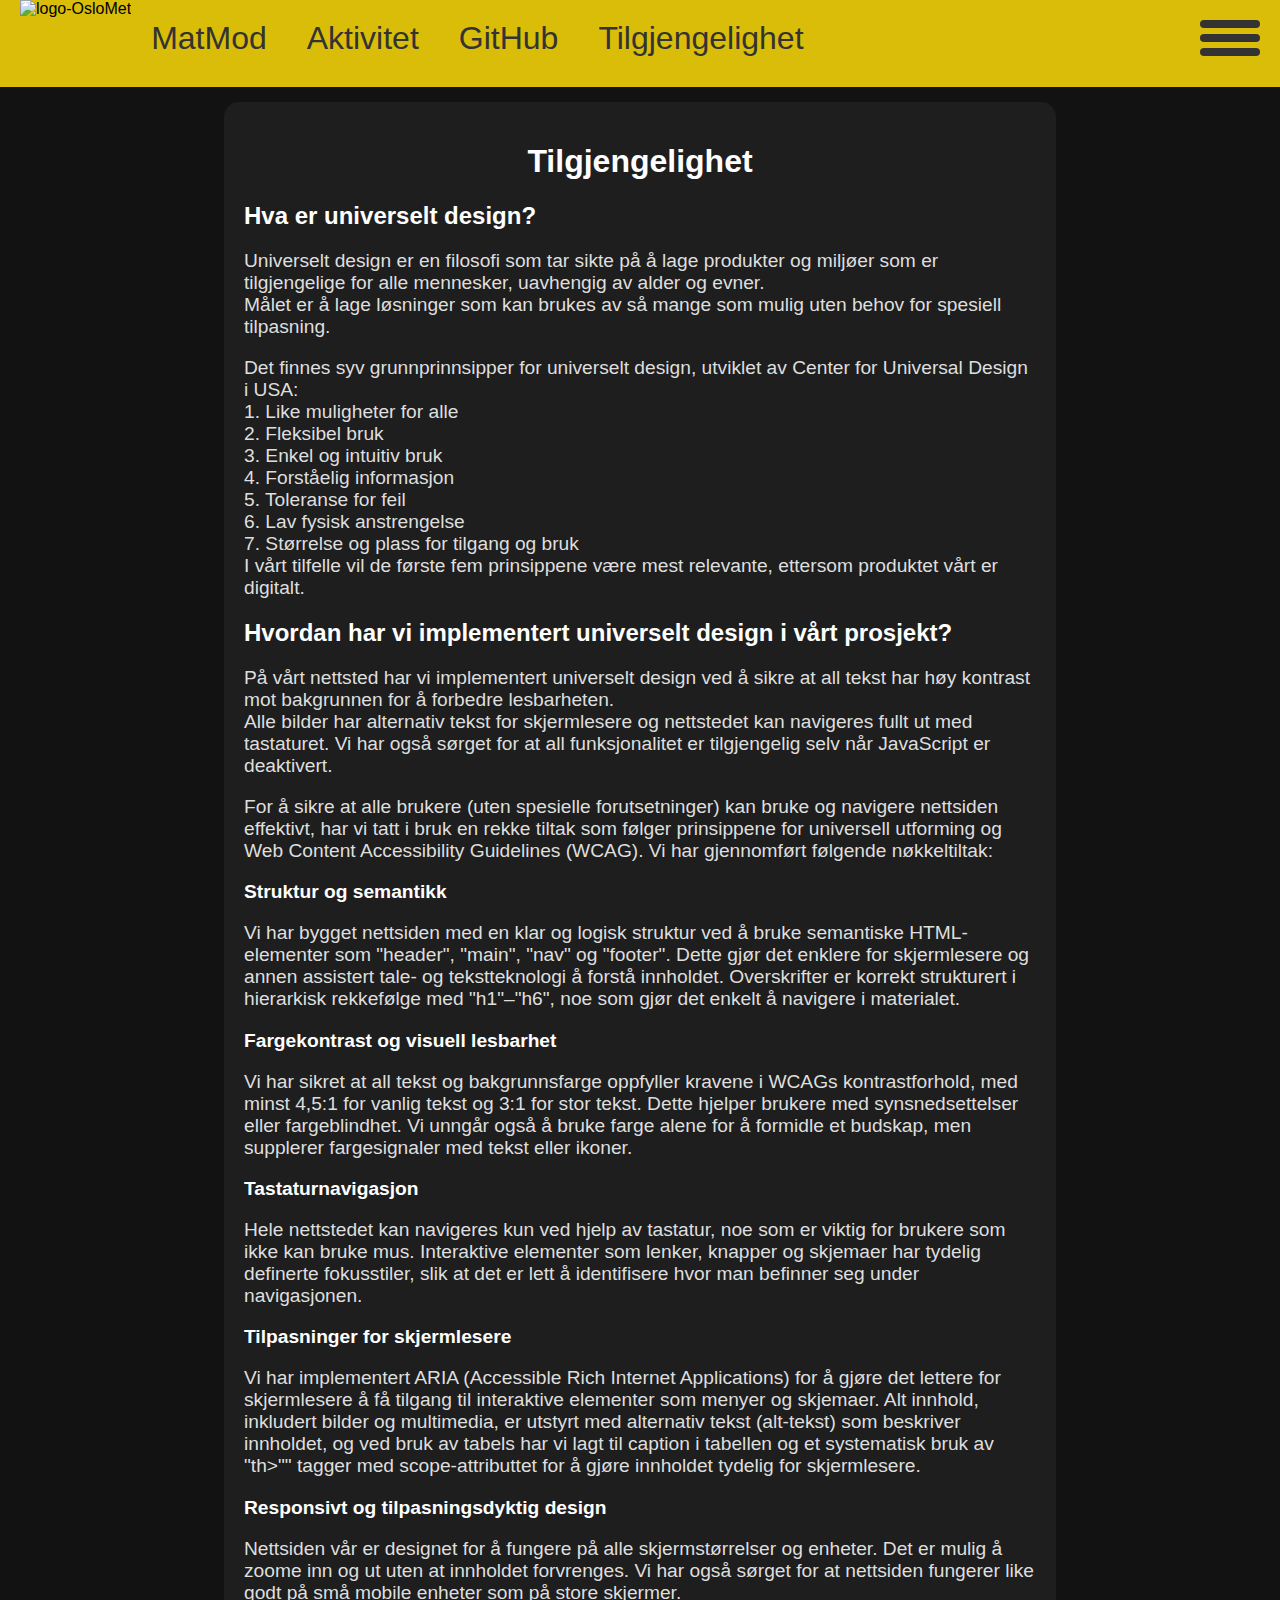
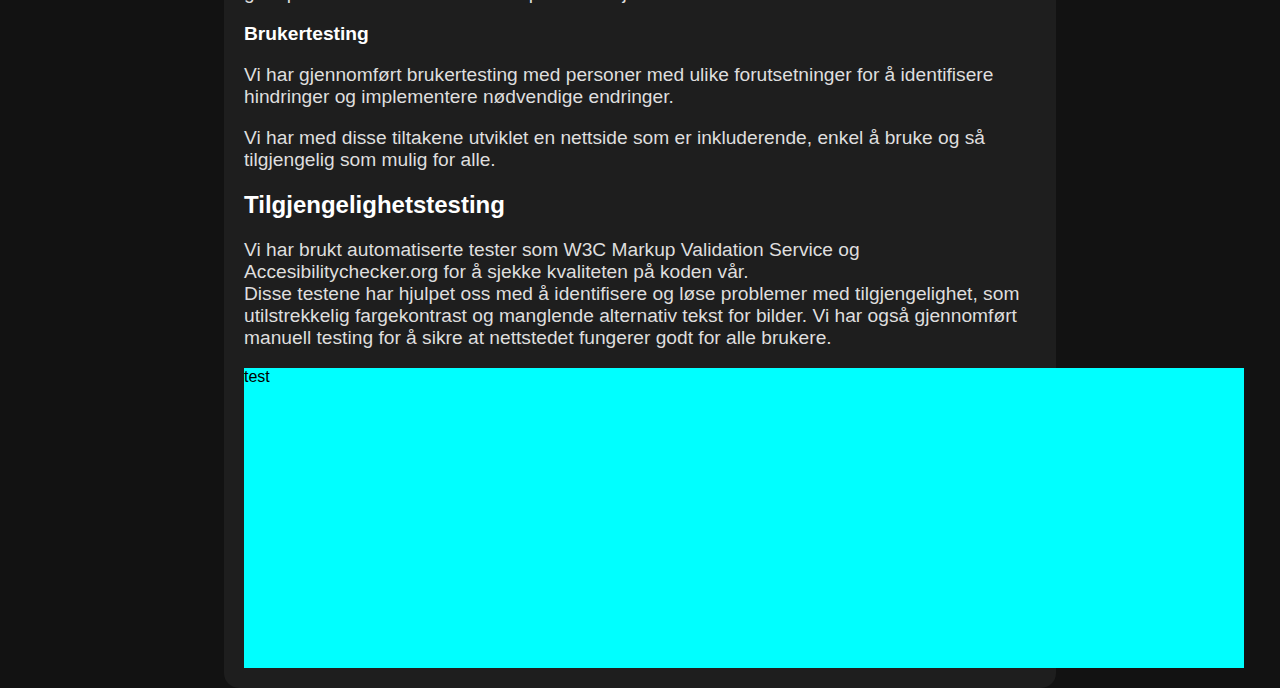
==== commit b26fd1a6: "Merge branch 'main' of https://github.com/H44K0N/eksamen1200" ====
--- a/accessibility.html
+++ b/accessibility.html
@@ -134,13 +134,11 @@
                 <div>
                    <img class="klatrebilde3" src="media/aktivitets-bilde-3.webp" alt="dame som klatrer">
                </div>
-           </section>   --> 
-           
+           </section>   
 
         </main>
+        <div class="right-margin"></div>
         </div>
-
-        <div class="right-margin"></div>
     </main>
 </body>
 <footer>
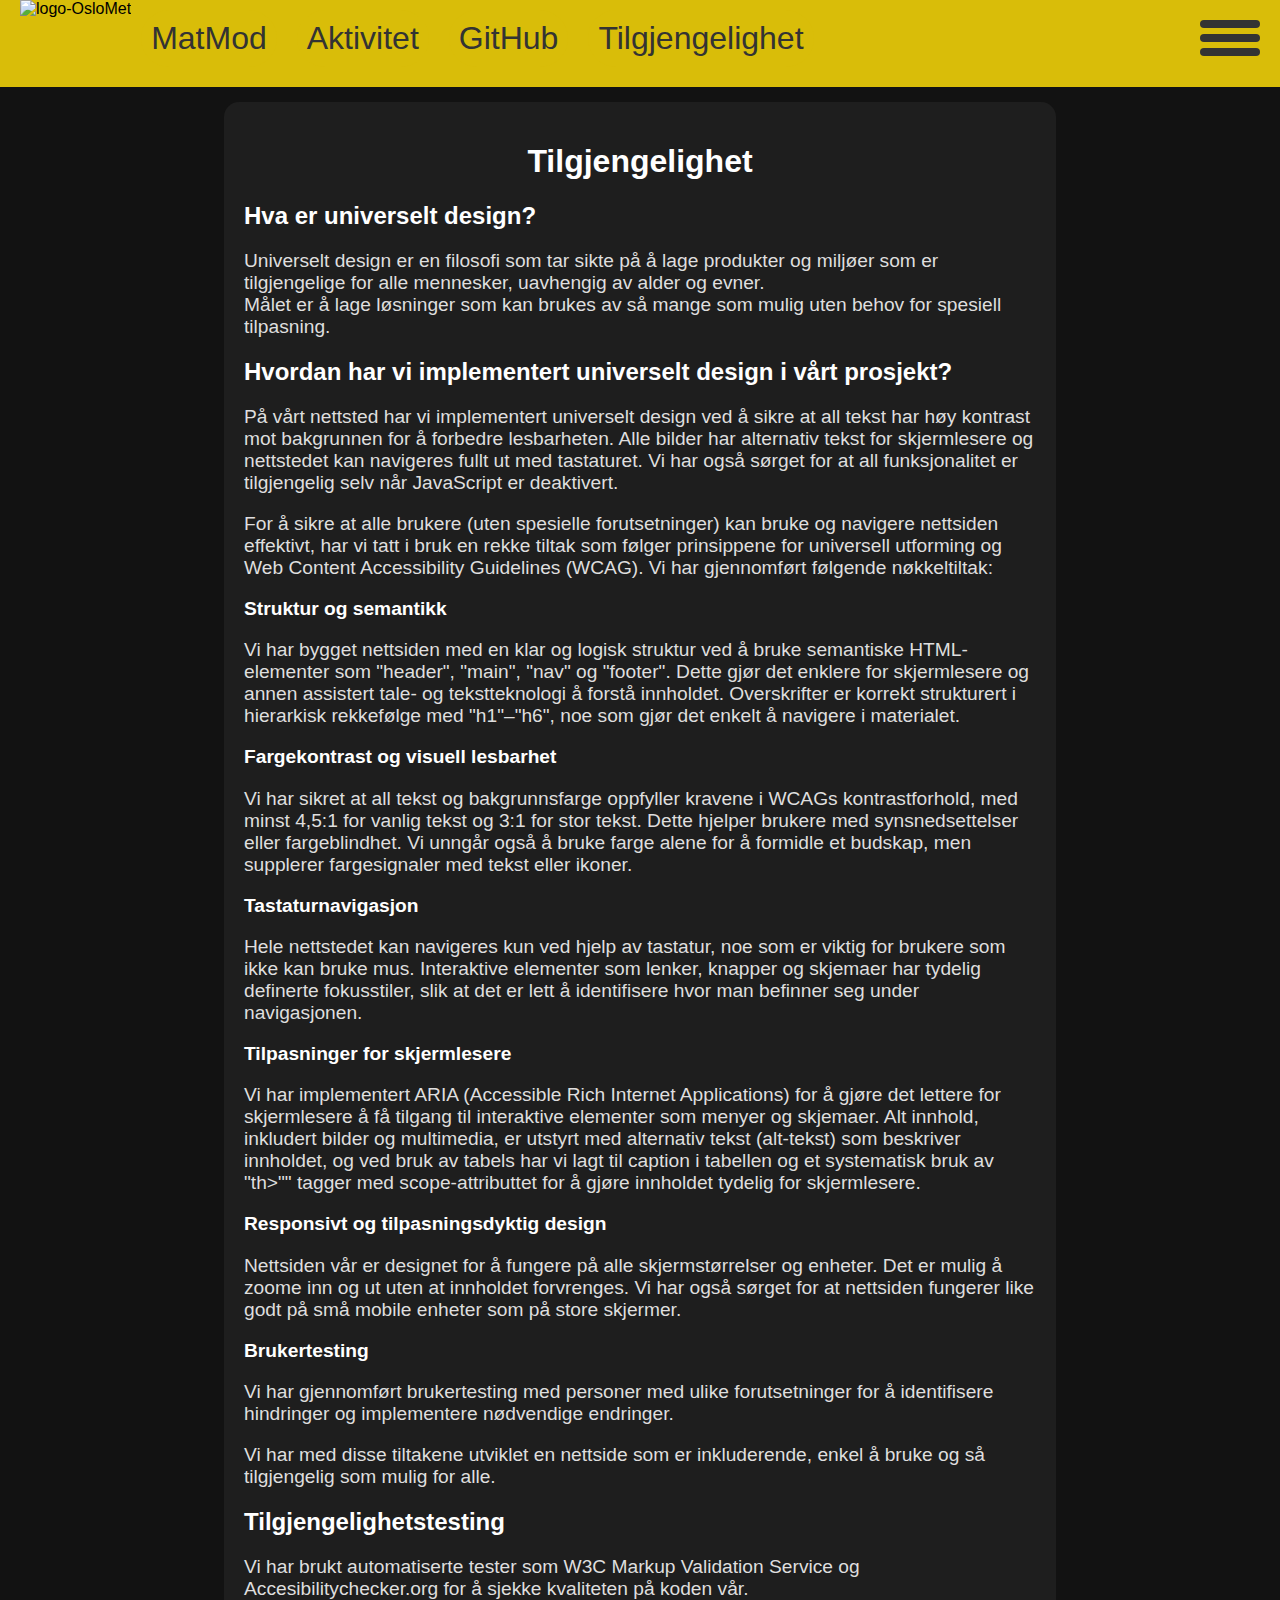
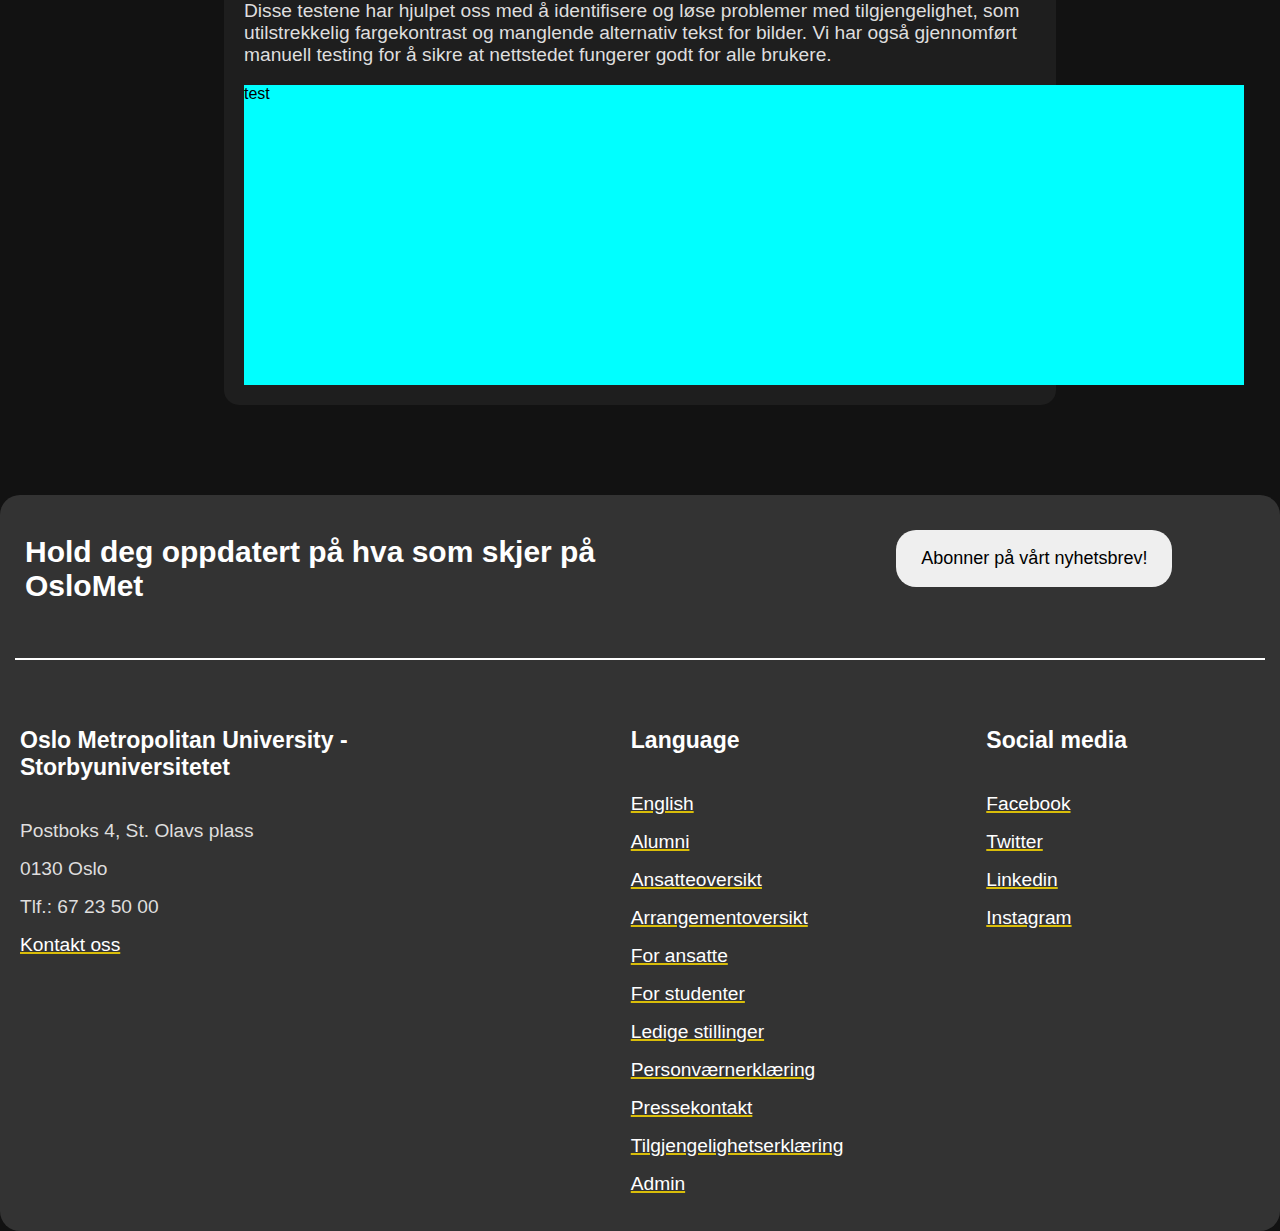
==== commit e904e676: "update" ====
--- a/accessibility.html
+++ b/accessibility.html
@@ -55,28 +55,16 @@
         <main class="content">
             <!--Content her-->
             <h1>Tilgjengelighet</h1>
-            <section>
+            <article>
                 <h2>Hva er universelt design?</h2>
                 <p>
                     Universelt design er en filosofi som tar sikte på å lage produkter og miljøer som er tilgjengelige for alle mennesker, uavhengig av alder og evner.<br>Målet er å lage løsninger som kan brukes av så mange som mulig uten behov for spesiell tilpasning.
                 </p>
-                <p>
-                    Det finnes syv grunnprinnsipper for universelt design, utviklet av Center for Universal Design i USA:<br>
-                    1. Like muligheter for alle<br>
-                    2. Fleksibel bruk<br>
-                    3. Enkel og intuitiv bruk<br>
-                    4. Forståelig informasjon<br>
-                    5. Toleranse for feil<br>
-                    6. Lav fysisk anstrengelse<br>
-                    7. Størrelse og plass for tilgang og bruk<br>
-                    I vårt tilfelle vil de første fem prinsippene være mest relevante, ettersom produktet vårt er digitalt.
-                </p>
-            </section>
             <section>
                 <h2>
                     Hvordan har vi implementert universelt design i vårt prosjekt?</h2>
 
-                    <p> På vårt nettsted har vi implementert universelt design ved å sikre at all tekst har høy kontrast mot bakgrunnen for å forbedre lesbarheten.<br> Alle bilder har alternativ tekst for skjermlesere og nettstedet kan navigeres fullt ut med tastaturet. Vi har også sørget for at all funksjonalitet er tilgjengelig selv når JavaScript er deaktivert.</p> 
+                    <p> På vårt nettsted har vi implementert universelt design ved å sikre at all tekst har høy kontrast mot bakgrunnen for å forbedre lesbarheten. Alle bilder har alternativ tekst for skjermlesere og nettstedet kan navigeres fullt ut med tastaturet. Vi har også sørget for at all funksjonalitet er tilgjengelig selv når JavaScript er deaktivert.</p> 
                         <p>For å sikre at alle brukere (uten spesielle forutsetninger) kan bruke og navigere nettsiden effektivt, har vi tatt i bruk en rekke tiltak som følger prinsippene for universell utforming og Web Content Accessibility Guidelines (WCAG). Vi har gjennomført følgende nøkkeltiltak: </p>
 
                         <h3>Struktur og semantikk</h3>
@@ -104,6 +92,7 @@
                 <p>
                     Vi har brukt automatiserte tester som W3C Markup Validation Service og Accesibilitychecker.org for å sjekke kvaliteten på koden vår.<br> Disse testene har hjulpet oss med å identifisere og løse problemer med tilgjengelighet, som utilstrekkelig fargekontrast og manglende alternativ tekst for bilder. Vi har også gjennomført manuell testing for å sikre at nettstedet fungerer godt for alle brukere.
                 </p>
+            </article>
            
              
             
@@ -134,7 +123,9 @@
                 <div>
                    <img class="klatrebilde3" src="media/aktivitets-bilde-3.webp" alt="dame som klatrer">
                </div>
-           </section>   
+           </section>   --> 
+ 
+ 
 
         </main>
         <div class="right-margin"></div>
--- a/style/style.css
+++ b/style/style.css
@@ -1053,6 +1053,11 @@
     display: inside;
 }
 
+.git-bildetekst {
+    padding-top: 80px;
+    text-align: center;
+}
+
 .punktliste1 {
         margin: 0;
         padding-left: 40px;
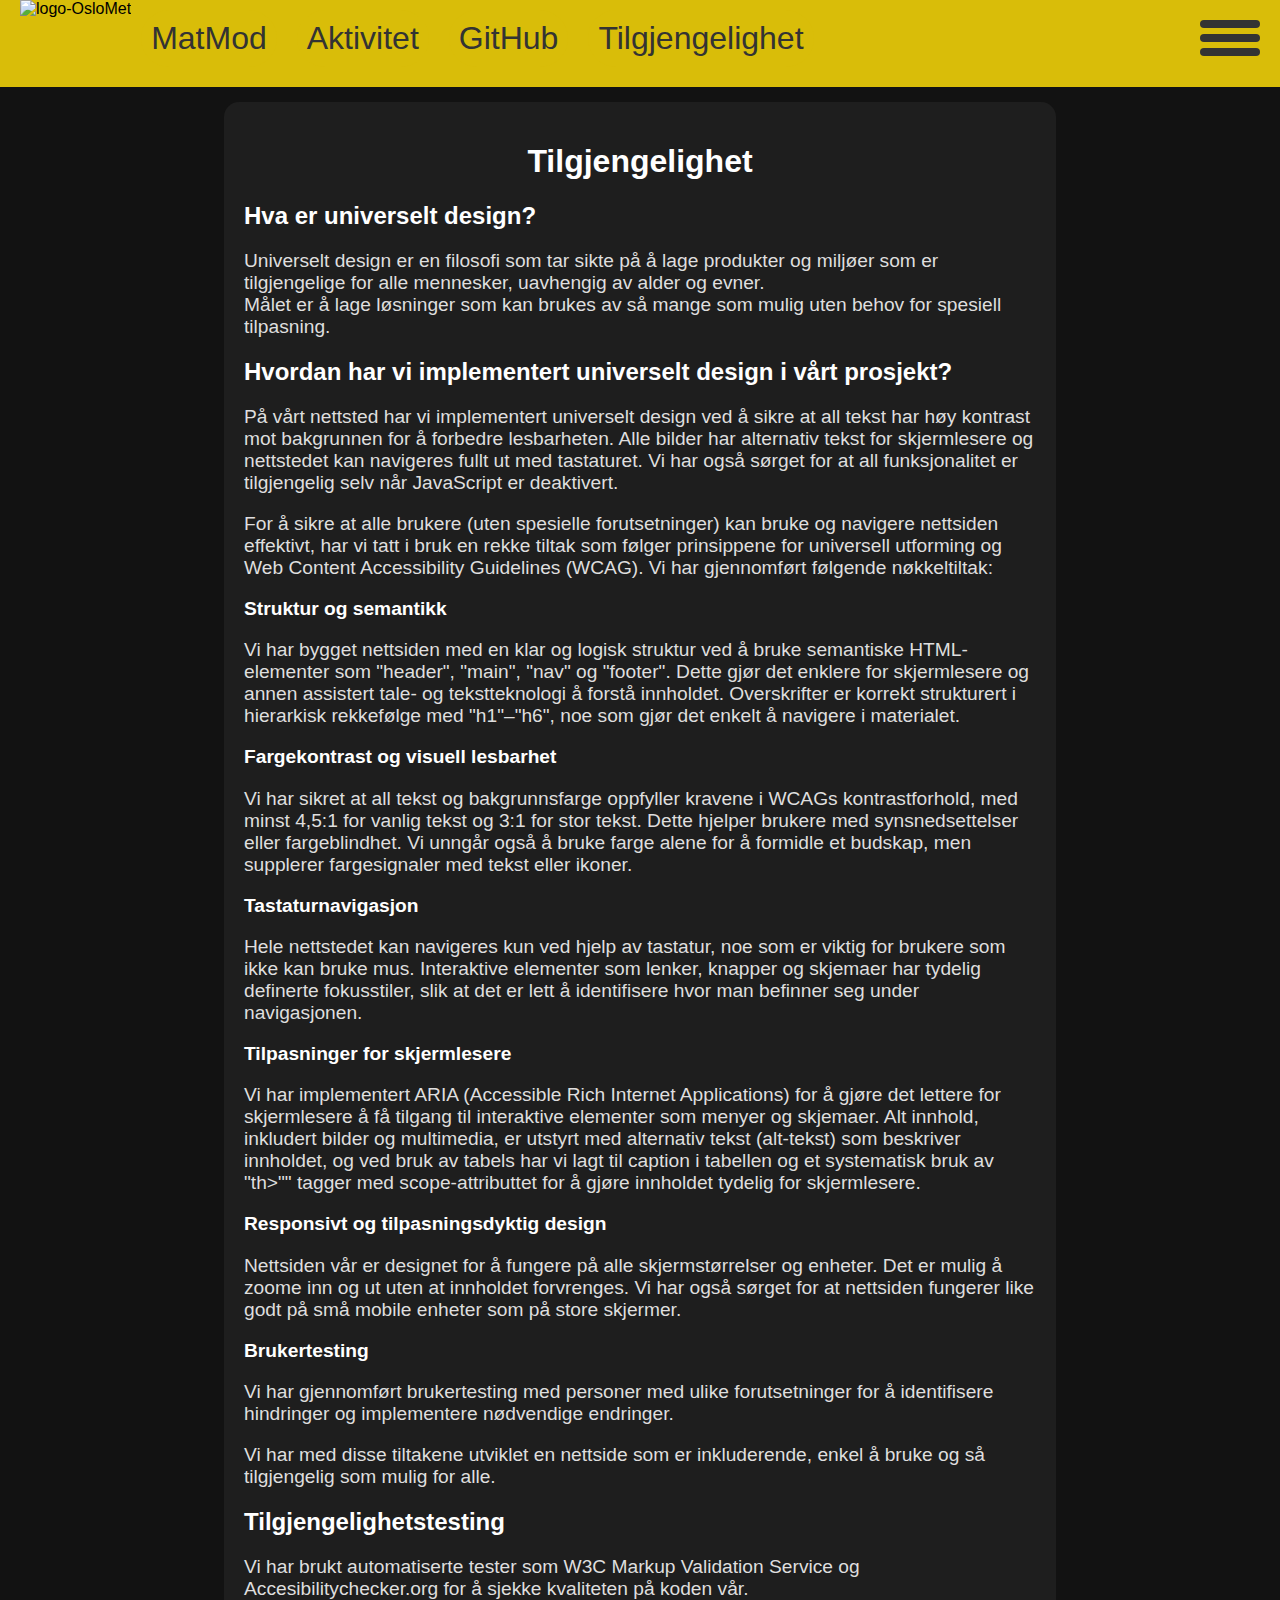
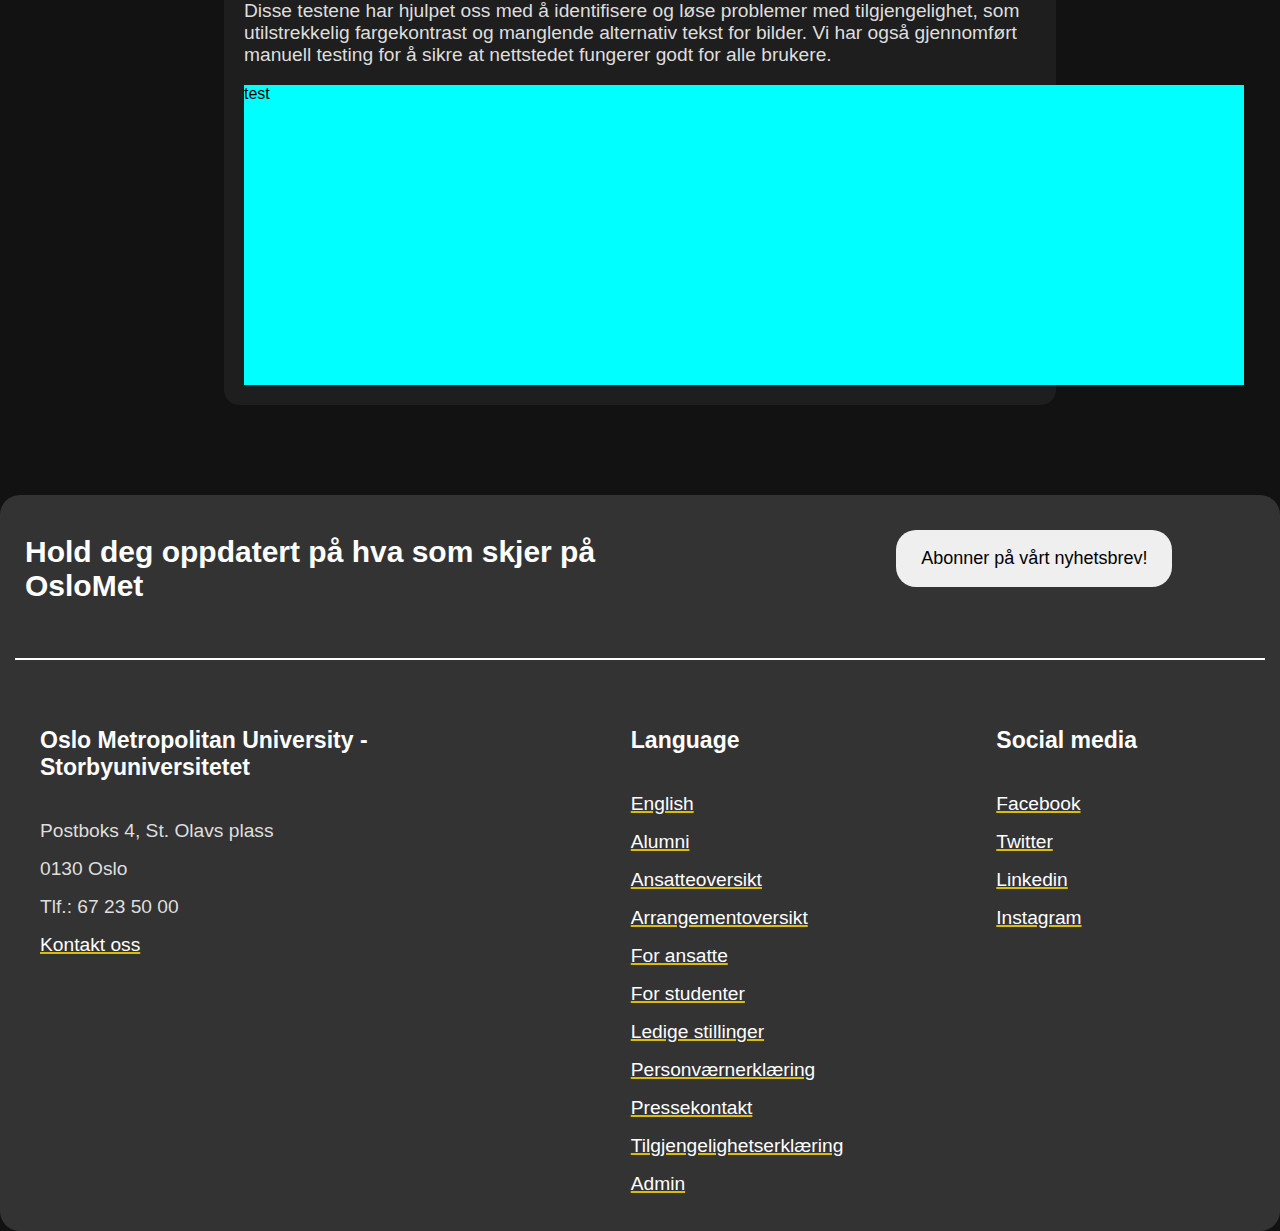
==== commit 0e9b5870: "oppdatert header" ====
--- a/accessibility.html
+++ b/accessibility.html
@@ -16,7 +16,8 @@
 <body>
     <header>
         <img class="logo" src="media/logo-OsloMet.webp" alt="logo-OsloMet">
-        <nav class="horizontal-nav">
+        <!-- Fotograf: ukjent. Bilde hentet fra OsloMet.no -->
+        <nav aria-hidden="true" class="horizontal-nav">
             <a href="index.html">
                 <div>MatMod</div>
             </a>
@@ -31,21 +32,21 @@
             </a>
         </nav>
         <label class="hamburger-meny">
-            <input type="checkbox">
+            <input type="checkbox" aria-label="Navigasjonsmeny">
         </label>
         <aside class="sidebar">
-            <nav>
-                <a href="index.html">
-                    <div>MatMod</div>
+            <nav aria-label="hovedmeny">
+                <a class="nav-item" href="index.html" >
+               MatMod 
                 </a>
-                <a href="activity.html">
-                    <div>Aktivitet</div>
+                <a class="nav-item" href="activity.html">
+                Aktivitet
                 </a>
-                <a href="github.html">
-                    <div>GitHub</div>
+                <a class="nav-item" href="github.html">
+                GitHub
                 </a>
-                <a href="accessibility.html">
-                    <div>Tilgjengelighet</div>
+                <a class="nav-item" href="accessibility.html" aria-current="page">
+                Tilgjengelighet
                 </a>
             </nav>
         </aside>
--- a/style/style.css
+++ b/style/style.css
@@ -38,12 +38,6 @@
     text-align: center;
 }
 
-/* .content h2 {
-    background-color: #a3a2a2;
-    padding: 2px;
-    border-radius: 7px;
-} */
-
 h3 {
     font-size: larger;
 }
@@ -57,6 +51,7 @@
 li{
     color: #dfdede;
     font-size: larger;
+    margin-left: 20px;
 }
 
 /* Bruk denne classen for p-elementer som skal midtjusteres */
@@ -118,6 +113,23 @@
     margin-top: auto;
     max-width: 100%;
     overflow-x: hidden;
+}
+/* Style horisontal navigasjon (gjemt for screen-readers) */
+nav div {
+    display: flex;
+    flex-direction: column;
+    font-size: xx-large;
+    margin: 10px;
+    padding: 10px;
+    border-radius: 100px;
+    background-color: white;
+    color: #333;
+    transition: var(--animation-time);
+    text-align: center;
+}
+nav div:hover {
+    background-color: #d9bd09;
+    scale: 1.1;
 }
 @media (max-width:800px){
     .horizontal-nav {
@@ -266,9 +278,8 @@
 .hamburger-meny:has(input:checked)+.sidebar {
     translate: 0;
 }
-
-/* Style innsiden av nav-baren */
-nav div {
+/* Denne navigasjonen gjelder for screen readers */
+.nav-item{
     display: flex;
     flex-direction: column;
     font-size: xx-large;
@@ -276,12 +287,13 @@
     padding: 10px;
     border-radius: 100px;
     background-color: white;
-    color: #333;
+/*important gjør at den ikke følger standard lenke-stil */
+    color: #333 !important;
     transition: var(--animation-time);
     text-align: center;
-}
-
-nav div:hover {
+    text-decoration: none; /* Fjern understreking */
+}
+.nav-item:hover{
     background-color: #d9bd09;
     scale: 1.1;
 }
@@ -755,14 +767,14 @@
 /* --------------------------------------------------------------------------------------- */
 
 
-.klatre-bilde-boks{
+.introduksjons-seksjon-bilde-contener{
     width: 100%;
     height: 500px;
     overflow: hidden;
     margin-bottom: 30px;
 }
 
-.klatre-bilde {
+.a-bilde1 {
     width: 100%;
     height: 100%;
     object-fit: cover;
@@ -793,7 +805,7 @@
 som det får en fleksibel størrelse som tilpasser seg ettersom siden skalerer.
 Boksene er også satt til: display: flex, for å kunne midtsentrere elementer.*/
 
-.a-left-div {
+.a-left-section {
     margin-right: 10px;
     height: 400px;
     flex: 1;
@@ -805,7 +817,7 @@
     border-radius: 10px;
 }
 
-.a-rigth-div {
+.a-rigth-section {
     margin-left: 10px;
     height: 400px;
     flex: 1;
@@ -925,7 +937,7 @@
 
 /* Ny seksjon som lager en layput med to horisontale bokser  */
 
-.a-hvorfor-klatre-seksjon{
+.a-hvorfor-klatre-article{
     width: 100%;
     margin-top: 40px;
     display: flex;
@@ -937,7 +949,7 @@
  for å vising på mindre skjerm.   */
 
 @media (max-width: 1000px){
-    .a-hvorfor-klatre-seksjon {
+    .a-hvorfor-klatre-article {
         margin-top: 30px;
         display: flex;
         flex-direction: column;
@@ -951,7 +963,7 @@
 /* Justerer alle (begge) div-boksene i den spesefikke seksjonen. til å 
 ta opp lik mengde tilgjenlig plass. */
 
-.a-hvorfor-klatre-seksjon div{
+.a-hvorfor-klatre-article section{
     flex: 1;   
     margin-left: 10px;
     margin-right: 10px;
@@ -960,16 +972,14 @@
     border-radius: 15px;
 }
 
-
-
-.a-hvorfor-klatre-seksjon h2{
+.a-hvorfor-klatre-article h2{
     margin-top: 40px;
     margin-left: 20px;
     margin-right: 20px;
     margin-bottom: 20px;
 }
 
-.a-hvorfor-klatre-seksjon p{
+.a-hvorfor-klatre-article p{
     margin-top: 40px;
     margin-left: 20px;
     margin-right: 20px;
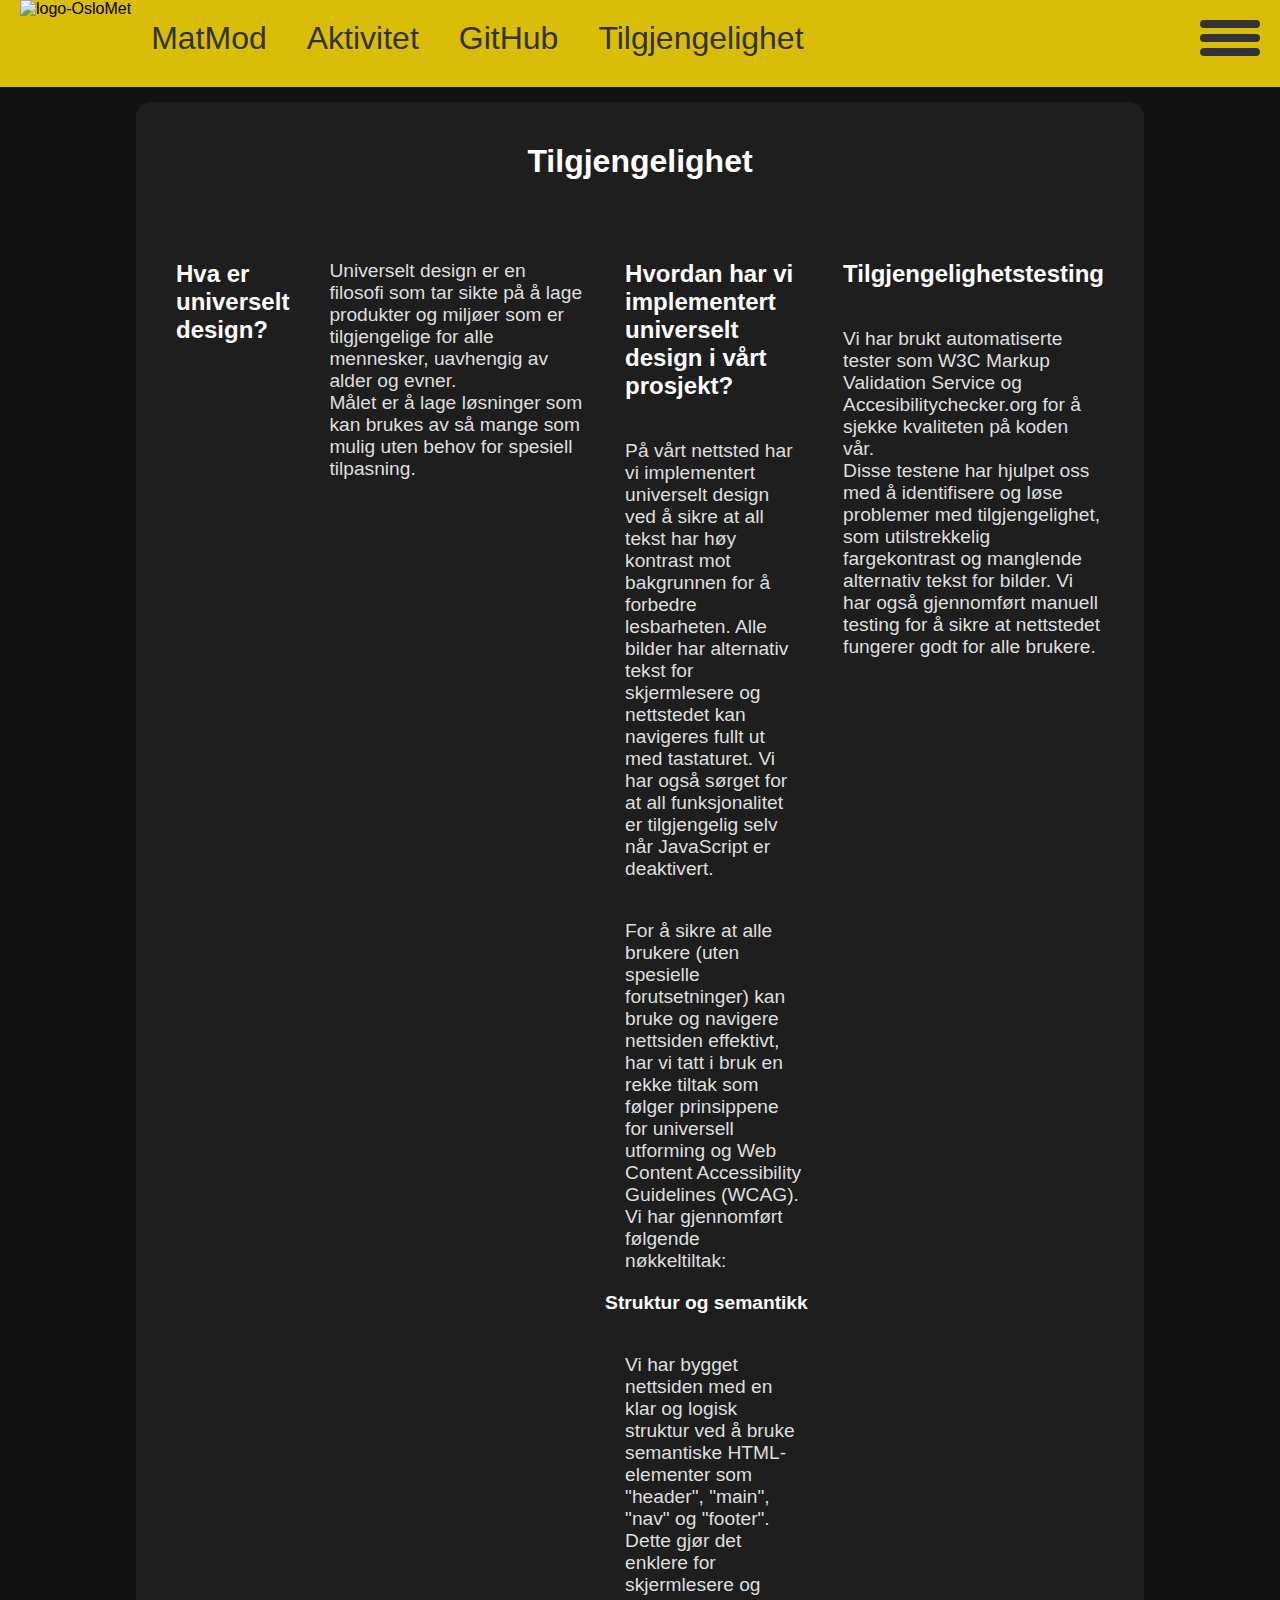
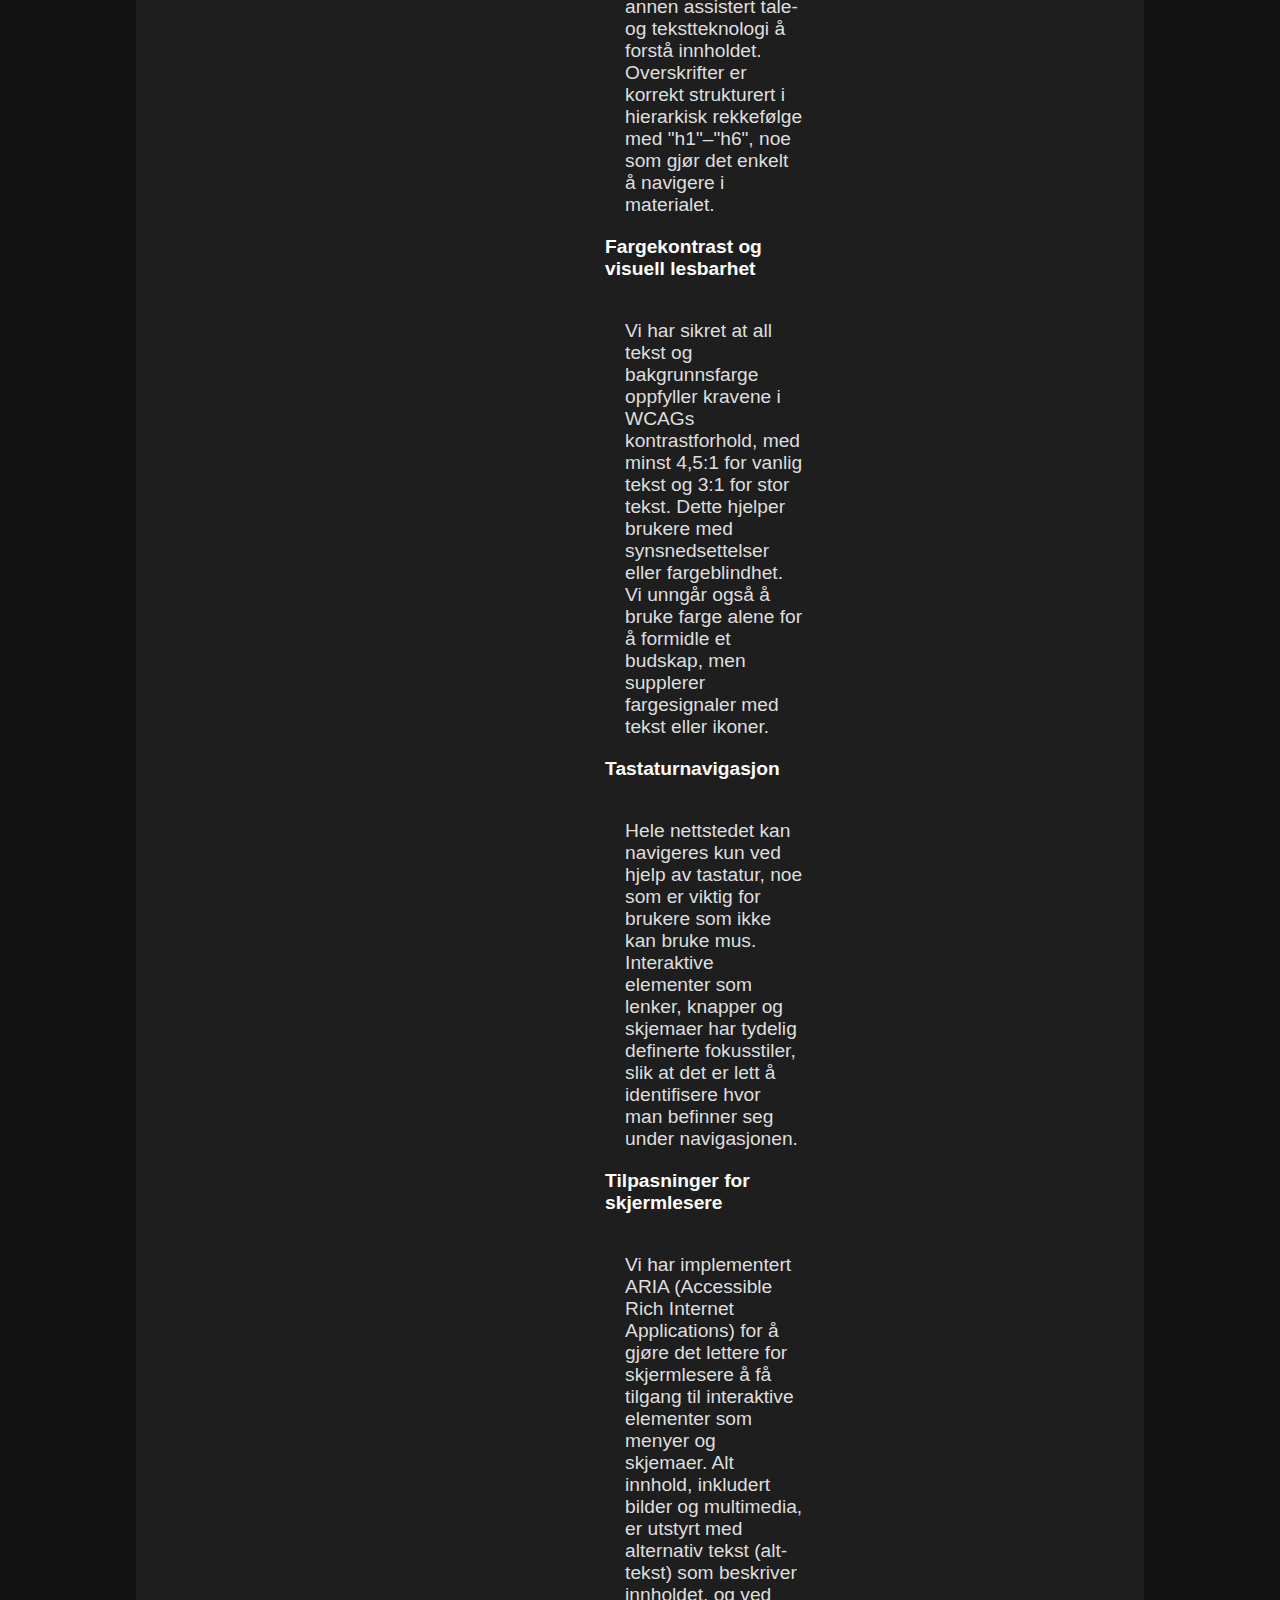
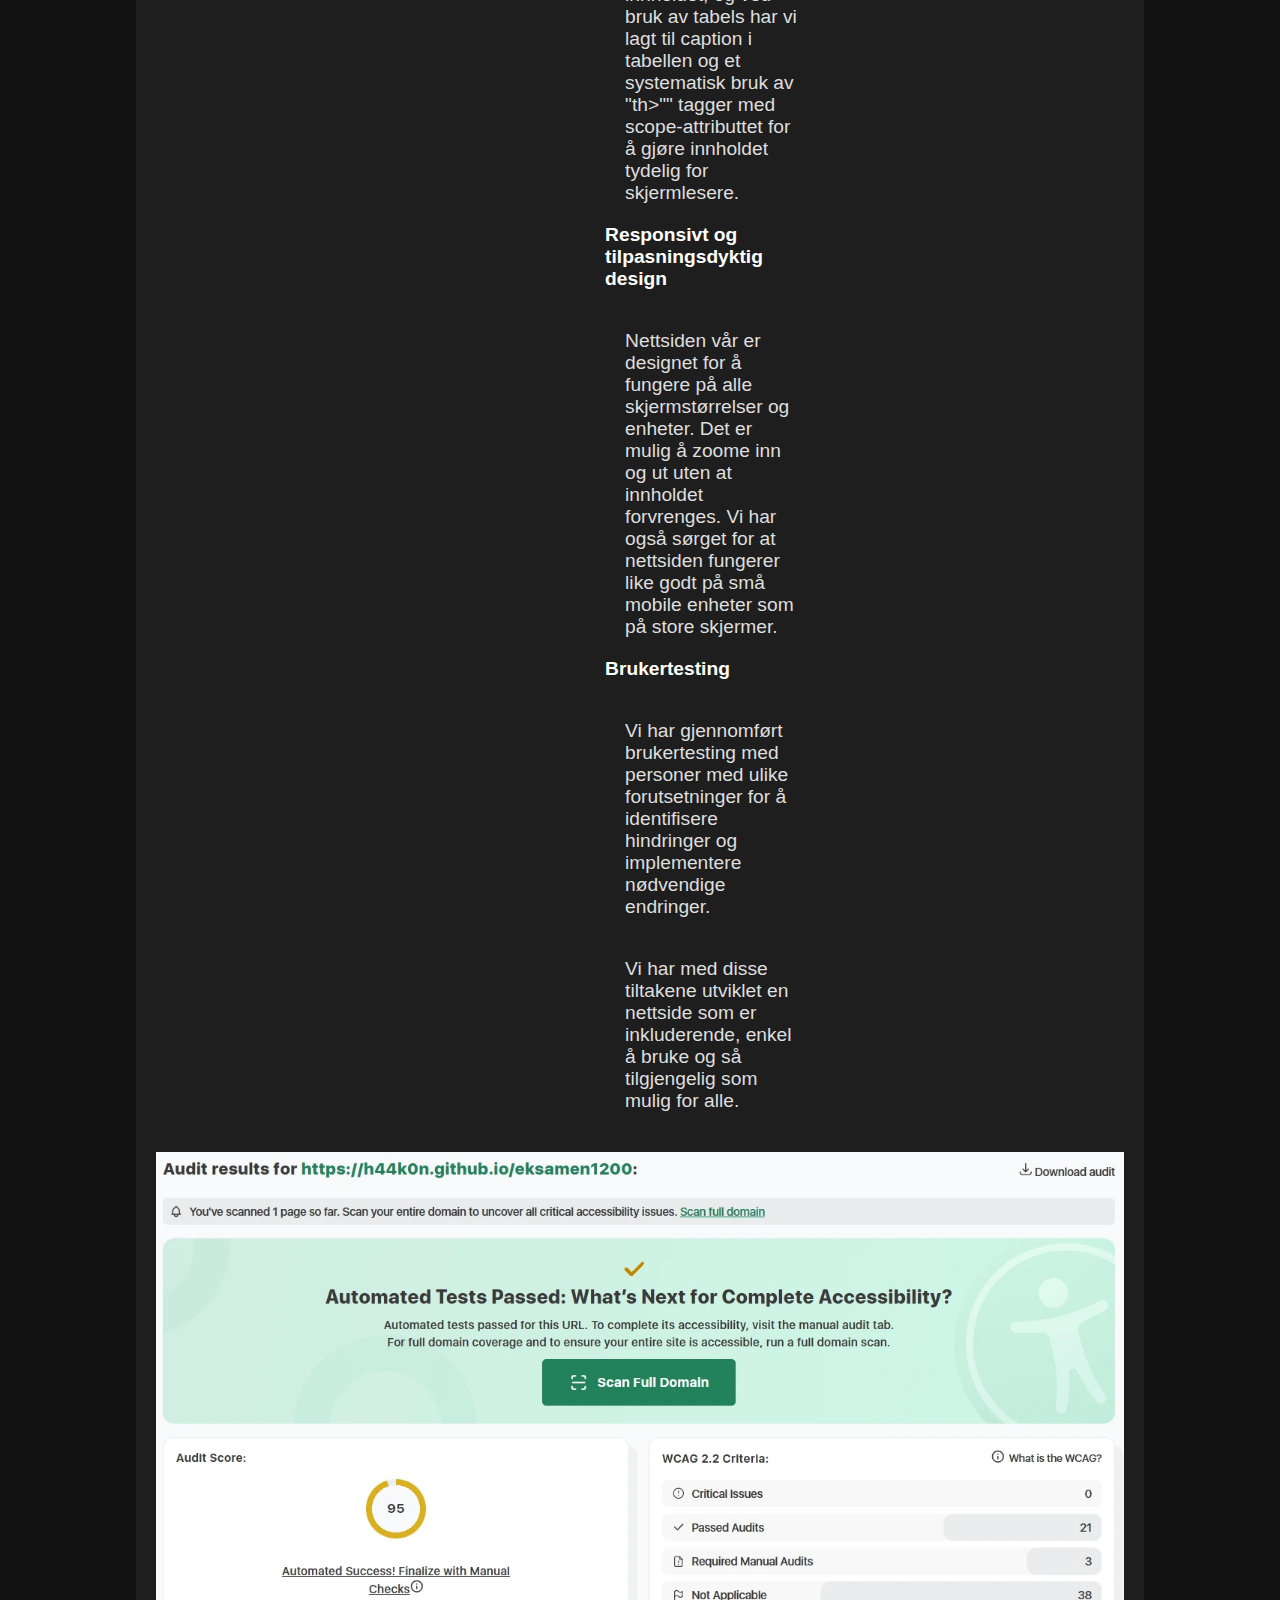
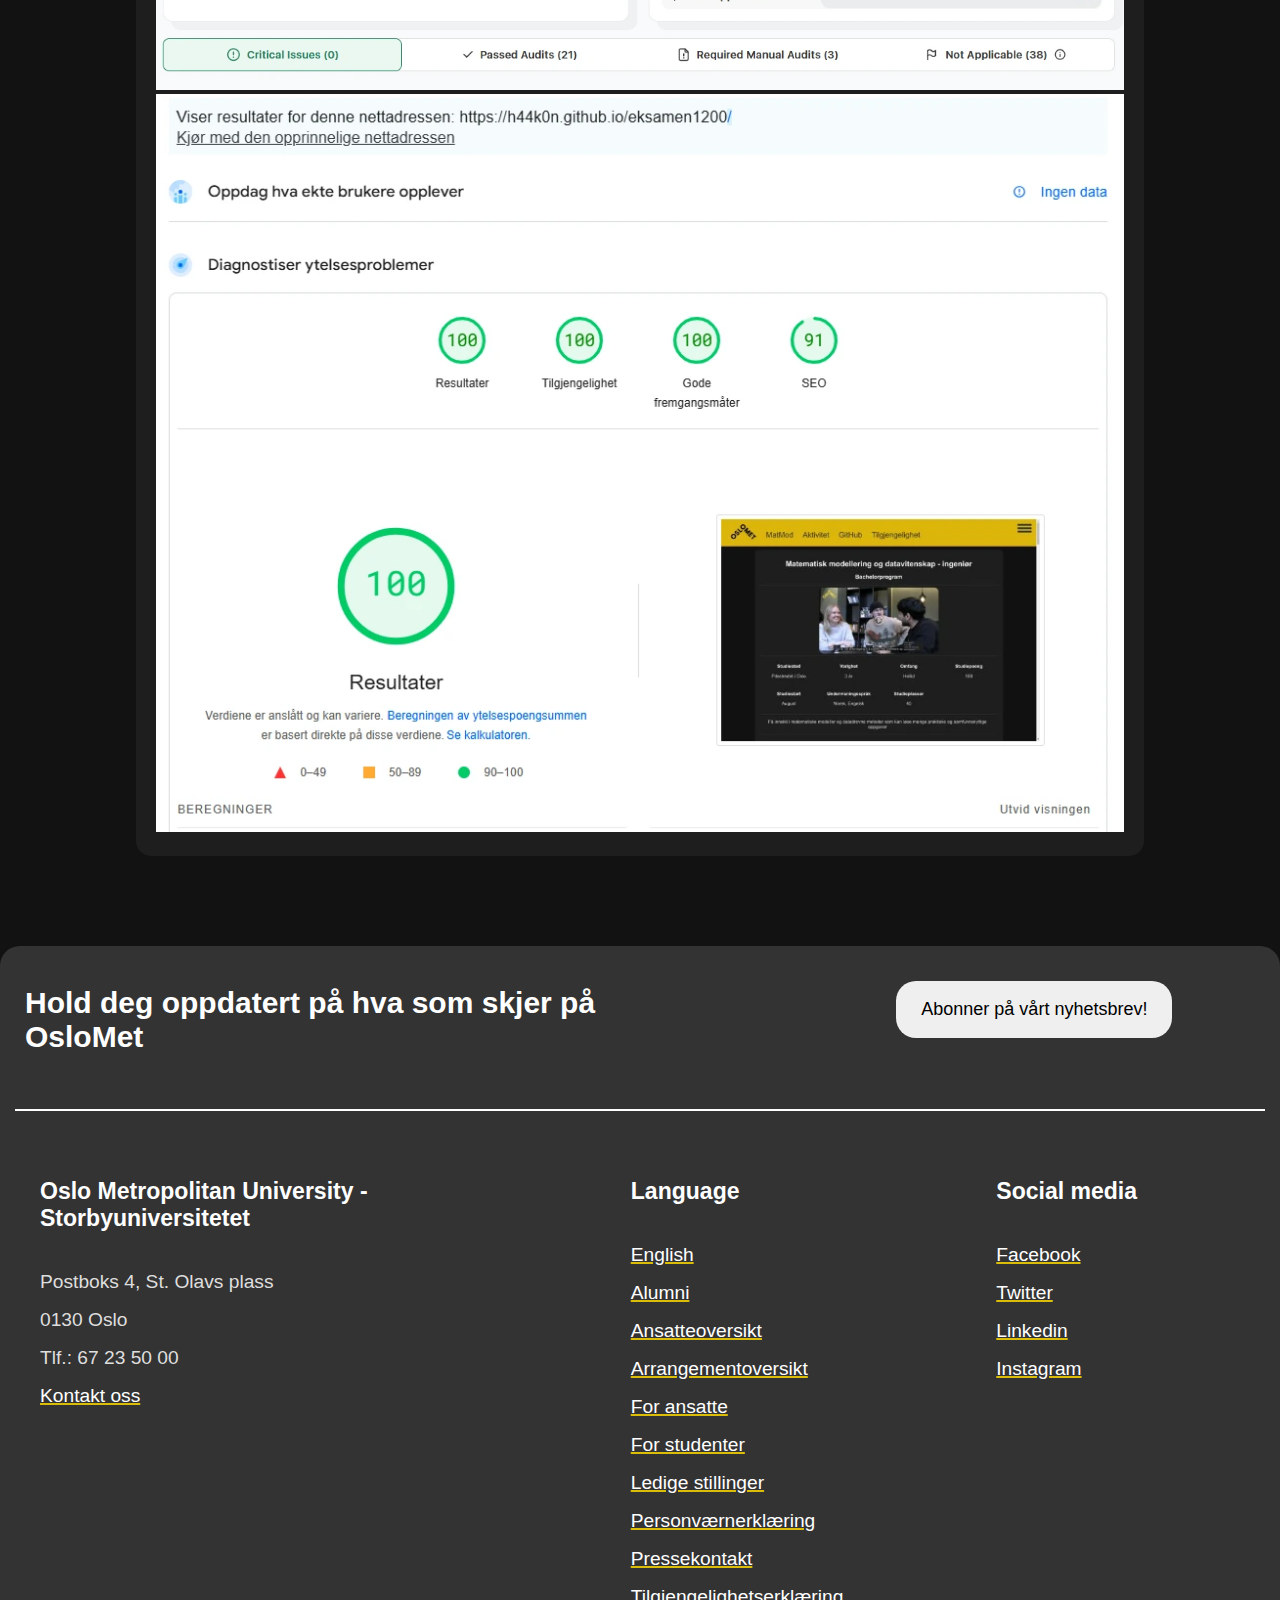
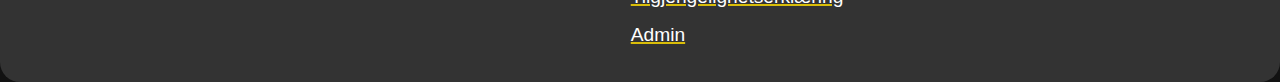
==== commit ee600c14: "Merge branch 'main' of https://github.com/H44K0N/eksamen1200" ====
--- a/accessibility.html
+++ b/accessibility.html
@@ -56,7 +56,7 @@
         <main class="content">
             <!--Content her-->
             <h1>Tilgjengelighet</h1>
-            <article>
+            <article class="git-seksjon">
                 <h2>Hva er universelt design?</h2>
                 <p>
                     Universelt design er en filosofi som tar sikte på å lage produkter og miljøer som er tilgjengelige for alle mennesker, uavhengig av alder og evner.<br>Målet er å lage løsninger som kan brukes av så mange som mulig uten behov for spesiell tilpasning.
@@ -93,17 +93,12 @@
                 <p>
                     Vi har brukt automatiserte tester som W3C Markup Validation Service og Accesibilitychecker.org for å sjekke kvaliteten på koden vår.<br> Disse testene har hjulpet oss med å identifisere og løse problemer med tilgjengelighet, som utilstrekkelig fargekontrast og manglende alternativ tekst for bilder. Vi har også gjennomført manuell testing for å sikre at nettstedet fungerer godt for alle brukere.
                 </p>
+            </section>
             </article>
-           
-             
-            
-
-
-
-
-            </section>
-
-            <div style="width: 1000px; background-color: aqua; height: 300px;">test</div>
+<div>
+    <img class="a-bilde1" src="media\accessibilitycheckerSH.webp" alt="Bilde av tilgjengelighetstesting">
+    <img class="a-bilde1" src="media\pagespeedInsightsSH.webp" alt="Bilde av tilgjengelighetstesting">
+</div>
 
             
         <!--     <section class="a-section4">
--- a/style/style.css
+++ b/style/style.css
@@ -863,7 +863,7 @@
 
 /* Seksjon som inneholder tabele. */
 
-.a-dager-klatres-seksjon {
+.a-dager-klatres-article {
     margin-top: 30px;
     display: flex;
     flex-direction: column;
@@ -1000,14 +1000,12 @@
     margin-top: 20px;
 }
 
-
 /* Seksjon for artikel-rutenettet. Den er satt til å være grid, med 3 like store bokser på
 på hver rad, som også skalerer seg etter skjermens størrelse. 
  */
 
-.a-section5{
+.relevante-artikler-grid{
     margin-top: 30px;
-    background-color: #6d4b8d11;
     display: grid;
     grid-template-columns: 1fr 1fr 1fr;
     column-gap: 20px;
@@ -1018,9 +1016,8 @@
 /* Endrer antall bokser per rad fra 3 til 2 når den vises på mindre skjerm.*/
 
 @media (max-width: 1000px){
-    .a-section5{
+    .relevante-artikler-grid{
         margin-top: 30px;
-        background-color: #6d4b8d11;
         display: grid;
         grid-template-columns: 1fr 1fr;
         column-gap: 20px;
@@ -1029,7 +1026,7 @@
     } 
 }
 
-.a-section5 div{
+.relevante-artikler-grid div{
     background-color: #333;
     padding-bottom: 20px;
     border-radius: 15px;
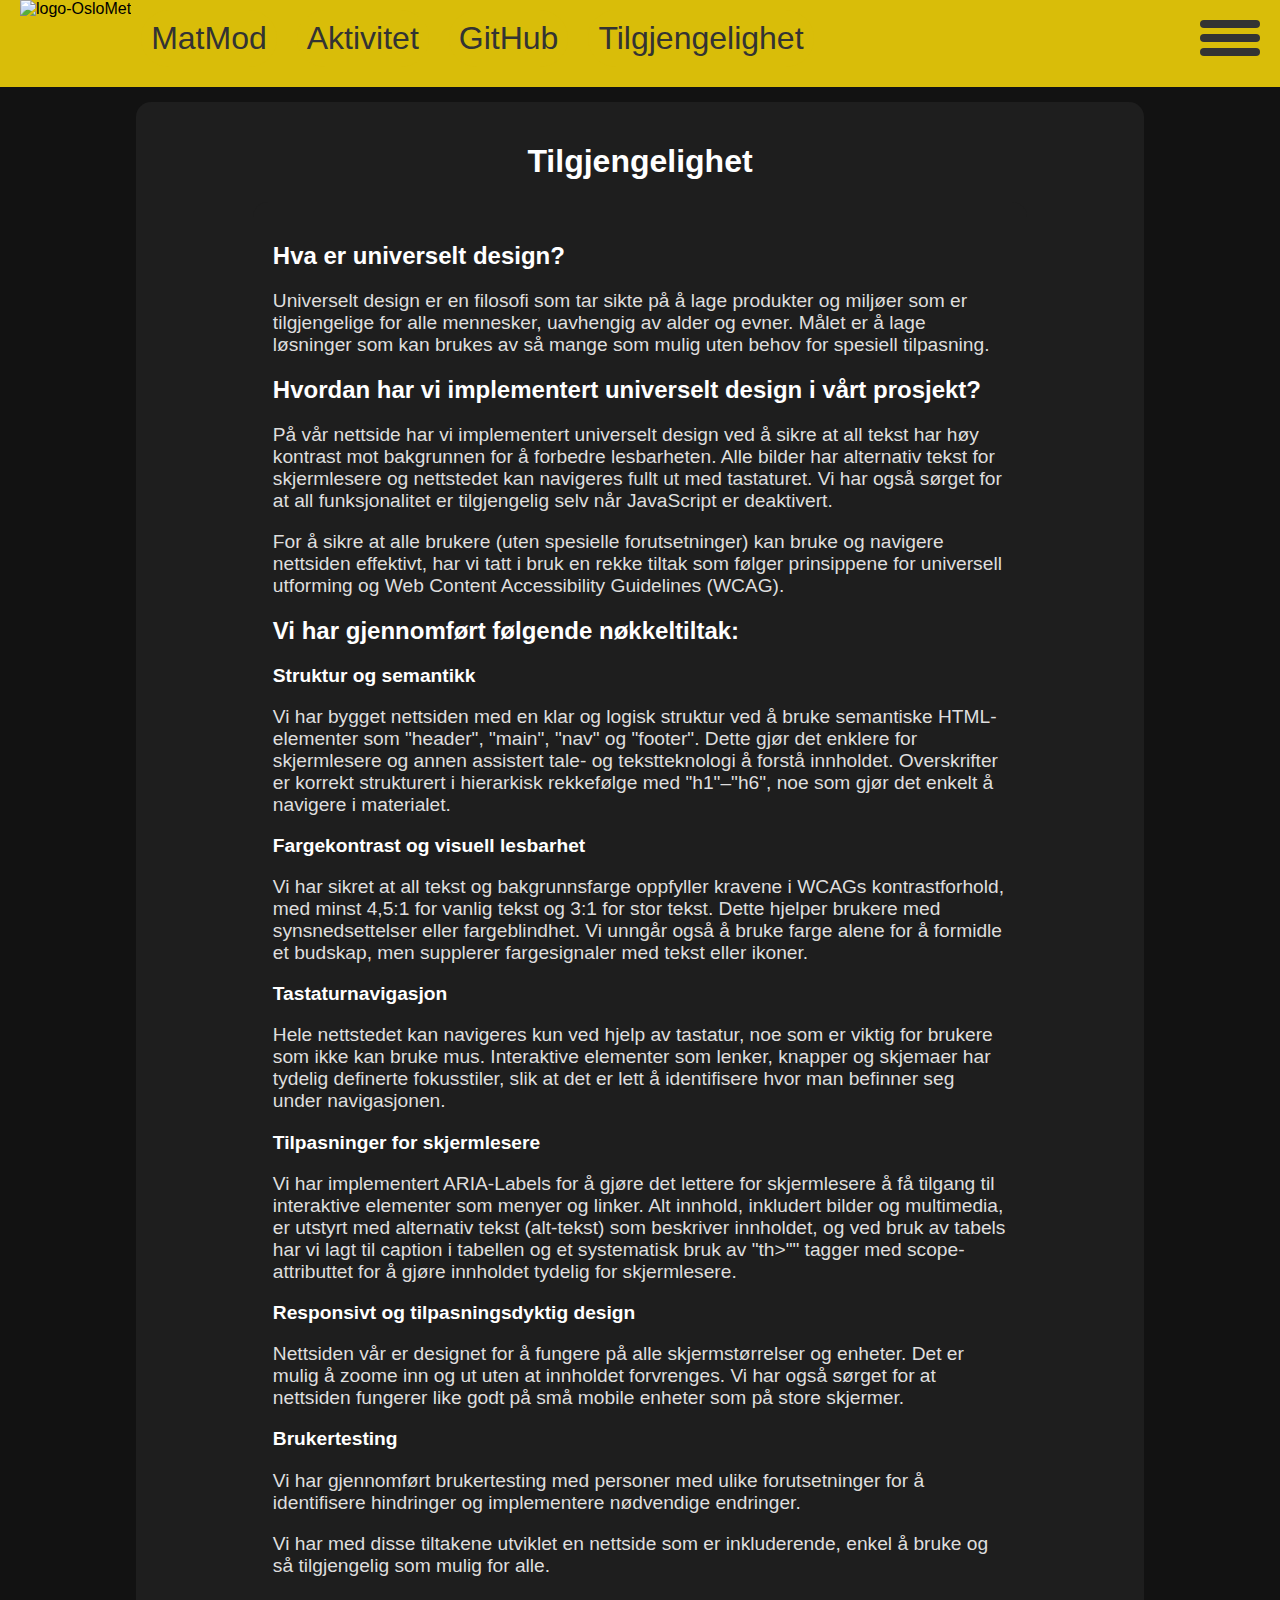
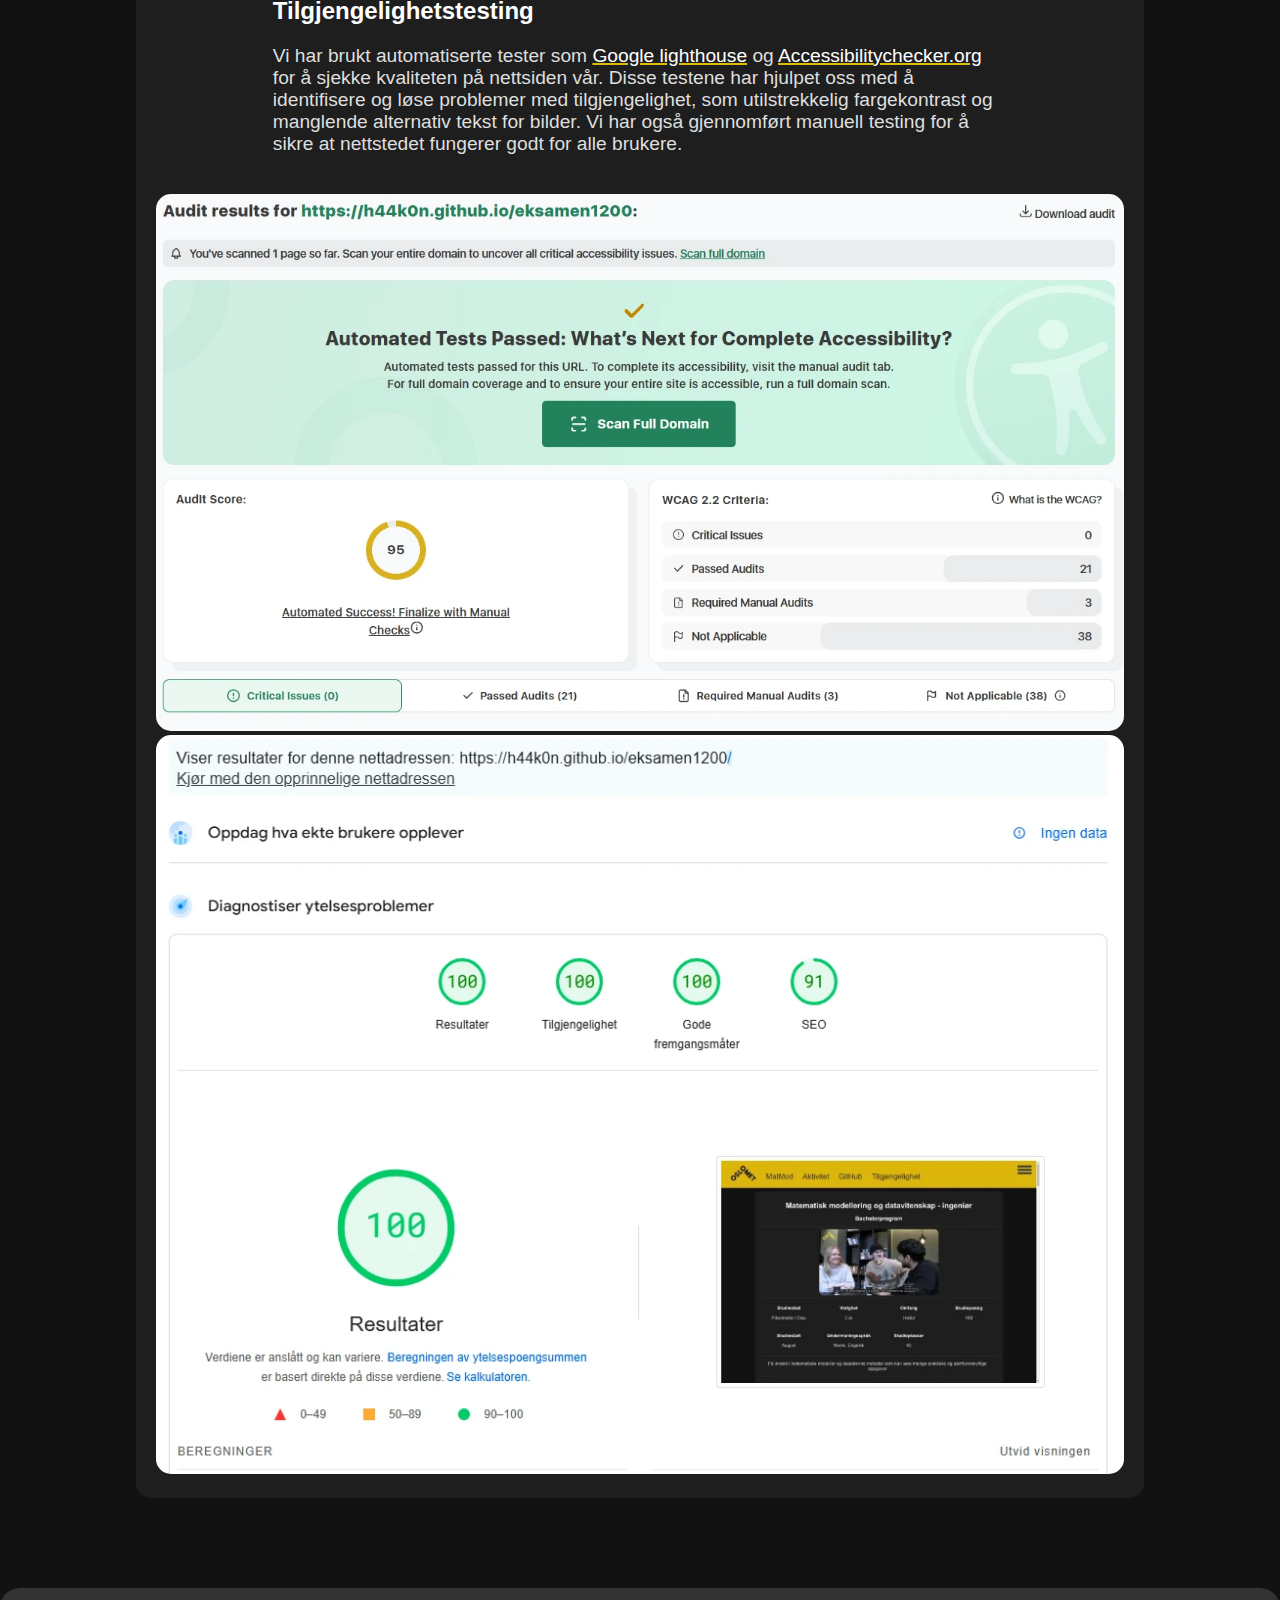
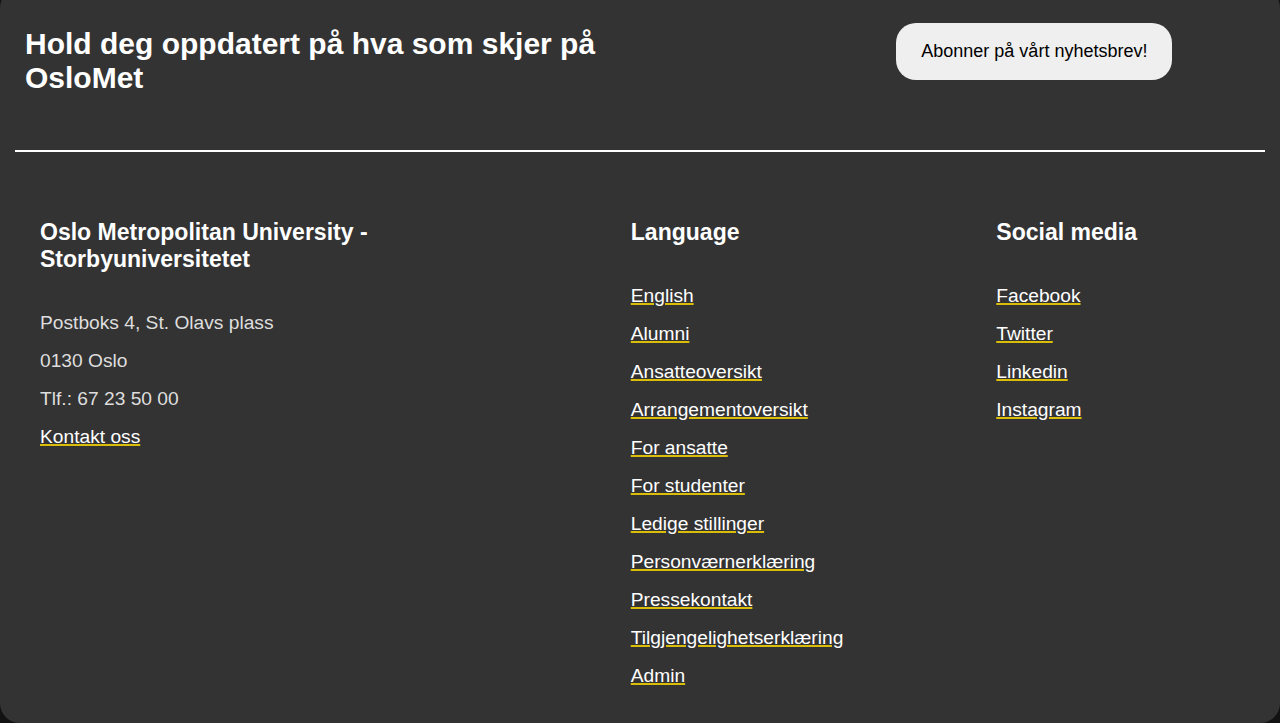
==== commit be62c348: "update" ====
--- a/accessibility.html
+++ b/accessibility.html
@@ -56,17 +56,18 @@
         <main class="content">
             <!--Content her-->
             <h1>Tilgjengelighet</h1>
-            <article class="git-seksjon">
+            <article class="content">
                 <h2>Hva er universelt design?</h2>
                 <p>
-                    Universelt design er en filosofi som tar sikte på å lage produkter og miljøer som er tilgjengelige for alle mennesker, uavhengig av alder og evner.<br>Målet er å lage løsninger som kan brukes av så mange som mulig uten behov for spesiell tilpasning.
+                    Universelt design er en filosofi som tar sikte på å lage produkter og miljøer som er tilgjengelige for alle mennesker, uavhengig av alder og evner. Målet er å lage løsninger som kan brukes av så mange som mulig uten behov for spesiell tilpasning.
                 </p>
             <section>
                 <h2>
                     Hvordan har vi implementert universelt design i vårt prosjekt?</h2>
 
-                    <p> På vårt nettsted har vi implementert universelt design ved å sikre at all tekst har høy kontrast mot bakgrunnen for å forbedre lesbarheten. Alle bilder har alternativ tekst for skjermlesere og nettstedet kan navigeres fullt ut med tastaturet. Vi har også sørget for at all funksjonalitet er tilgjengelig selv når JavaScript er deaktivert.</p> 
-                        <p>For å sikre at alle brukere (uten spesielle forutsetninger) kan bruke og navigere nettsiden effektivt, har vi tatt i bruk en rekke tiltak som følger prinsippene for universell utforming og Web Content Accessibility Guidelines (WCAG). Vi har gjennomført følgende nøkkeltiltak: </p>
+                    <p> På vår nettside har vi implementert universelt design ved å sikre at all tekst har høy kontrast mot bakgrunnen for å forbedre lesbarheten. Alle bilder har alternativ tekst for skjermlesere og nettstedet kan navigeres fullt ut med tastaturet. Vi har også sørget for at all funksjonalitet er tilgjengelig selv når JavaScript er deaktivert.</p> 
+                        <p>For å sikre at alle brukere (uten spesielle forutsetninger) kan bruke og navigere nettsiden effektivt, har vi tatt i bruk en rekke tiltak som følger prinsippene for universell utforming og Web Content Accessibility Guidelines (WCAG).</p> 
+                        <h2>Vi har gjennomført følgende nøkkeltiltak: </h2>
 
                         <h3>Struktur og semantikk</h3>
                         <p>Vi har bygget nettsiden med en klar og logisk struktur ved å bruke semantiske HTML-elementer som "header", "main", "nav" og "footer". Dette gjør det enklere for skjermlesere og annen assistert tale- og tekstteknologi å forstå innholdet. Overskrifter er korrekt strukturert i hierarkisk rekkefølge med "h1"–"h6", noe som gjør det enkelt å navigere i materialet.</p>
@@ -78,7 +79,7 @@
                       <p> Hele nettstedet kan navigeres kun ved hjelp av tastatur, noe som er viktig for brukere som ikke kan bruke mus. Interaktive elementer som lenker, knapper og skjemaer har tydelig definerte fokusstiler, slik at det er lett å identifisere hvor man befinner seg under navigasjonen.</p>
                         
                         <h3>Tilpasninger for skjermlesere</h3>
-                       <p> Vi har implementert ARIA (Accessible Rich Internet Applications) for å gjøre det lettere for skjermlesere å få tilgang til interaktive elementer som menyer og skjemaer. Alt innhold, inkludert bilder og multimedia, er utstyrt med alternativ tekst (alt-tekst) som beskriver innholdet, og ved bruk av tabels har vi lagt til caption i tabellen og et systematisk bruk av "th>"" tagger med scope-attributtet for å gjøre innholdet tydelig for skjermlesere.</p>
+                       <p> Vi har implementert ARIA-Labels for å gjøre det lettere for skjermlesere å få tilgang til interaktive elementer som menyer og linker. Alt innhold, inkludert bilder og multimedia, er utstyrt med alternativ tekst (alt-tekst) som beskriver innholdet, og ved bruk av tabels har vi lagt til caption i tabellen og et systematisk bruk av "th>"" tagger med scope-attributtet for å gjøre innholdet tydelig for skjermlesere.</p>
                         
                         <h3>Responsivt og tilpasningsdyktig design</h3> 
                        <p> Nettsiden vår er designet for å fungere på alle skjermstørrelser og enheter. Det er mulig å zoome inn og ut uten at innholdet forvrenges. Vi har også sørget for at nettsiden fungerer like godt på små mobile enheter som på store skjermer.</p>
@@ -91,95 +92,78 @@
             <section>
                 <h2>Tilgjengelighetstesting</h2>
                 <p>
-                    Vi har brukt automatiserte tester som W3C Markup Validation Service og Accesibilitychecker.org for å sjekke kvaliteten på koden vår.<br> Disse testene har hjulpet oss med å identifisere og løse problemer med tilgjengelighet, som utilstrekkelig fargekontrast og manglende alternativ tekst for bilder. Vi har også gjennomført manuell testing for å sikre at nettstedet fungerer godt for alle brukere.
+                    Vi har brukt automatiserte tester som <a href="https://pagespeed.web.dev"> Google lighthouse</a> og <a href="https://www.accessibilitychecker.org/">Accessibilitychecker.org</a> for å sjekke kvaliteten på nettsiden vår. Disse testene har hjulpet oss med å identifisere og løse problemer med tilgjengelighet, som utilstrekkelig fargekontrast og manglende alternativ tekst for bilder. Vi har også gjennomført manuell testing for å sikre at nettstedet fungerer godt for alle brukere.
                 </p>
             </section>
             </article>
 <div>
-    <img class="a-bilde1" src="media\accessibilitycheckerSH.webp" alt="Bilde av tilgjengelighetstesting">
-    <img class="a-bilde1" src="media\pagespeedInsightsSH.webp" alt="Bilde av tilgjengelighetstesting">
+    <img class="gitcommit1" src="media\accessibilitycheckerSH.webp" alt="Bilde av tilgjengelighetstesting">
+    <!--Skjermbilde fra https://acccessibilitychecker.org-->
+    <img class="gitcommit1" src="media\pagespeedInsightsSH.webp" alt="Bilde av tilgjengelighetstesting">
+    <!--Skjermbilde fra Google lighthouse (https://pagespeed.web.dev)-->
 </div>
-
-            
-        <!--     <section class="a-section4">
-                <div>
-                   <h2>Hvorfor klatring er bra for deg</h2>
-                   <p>
-                       Klatring er en treningsform som styrker både kropp og sinn. Det utfordrer musklene i
-                       overkropp, kjerne og grepsstyrke, samtidig som det krever mental fokus og problemløsning.
-                       Dette gjør klatring til en aktivitet som gir både fysisk styrke og mental skarphet.
-                   </p> 
-                   <p>
-                       I tillegg gir klatring mestringsfølelse og bygger selvtillit, noe som kan ha positive
-                       effekter på mental helse. Som en sosial sport kan den også utføres sammen med venner,
-                       noe som skaper fellesskap og tilhørighet.
-                       <a href="vg.no"><p>Les mer hvorfor klatring er bra for deg her</p></a>
-                   </p> 
-               </div>
-                <div>
-                   <img class="klatrebilde3" src="media/aktivitets-bilde-3.webp" alt="dame som klatrer">
-               </div>
-           </section>   --> 
- 
- 
 
         </main>
         <div class="right-margin"></div>
         </div>
     </main>
-</body>
-<footer>
-    <div class="sub-footer">
-    <div class="footer-headline">
-        <div class="footer-headline-left"><h2>Hold deg oppdatert på hva som skjer på OsloMet</h2></div>
-        <div class="footer-headline-mid"></div>
-        <div class="footer-headline-rigth"><button class="btn-abonner-nyhetsbrev" onclick="window.location.href='https://www.oslomet.no/nyhetsbrev'"><p>Abonner på vårt nyhetsbrev!</p></button></div>
-    </div>
-</div>
 
 
-<div class="footer-main">
-        <div class="footer-main-left">
-            <ul>
-                <li> <h3> Oslo Metropolitan University - Storbyuniversitetet </h3></li>
-                <li>Postboks 4, St. Olavs plass</li>
-                <li>0130 Oslo</li>
-                <li>Tlf.: 67 23 50 00</li>
-                <li><a href="https://www.oslomet.no/om/kontakt">Kontakt oss</a></li>
-                <li></li>
-              </ul>
+
+    <footer>
+        <div class="sub-footer">
+        <div class="footer-headline">
+            <div class="footer-headline-left"><h2>Hold deg oppdatert på hva som skjer på OsloMet</h2></div>
+            <div class="footer-headline-mid"></div>
+            <div class="footer-headline-rigth"><button class="btn-abonner-nyhetsbrev" onclick="window.location.href='https://www.oslomet.no/nyhetsbrev'"><p>Abonner på vårt nyhetsbrev!</p></button></div>
         </div>
+    </div>
+    
+    
+    <div class="footer-main">
+            <div class="footer-main-left">
+                <ul>
+                    <li> <h3> Oslo Metropolitan University - Storbyuniversitetet </h3></li>
+                    <li>Postboks 4, St. Olavs plass</li>
+                    <li>0130 Oslo</li>
+                    <li>Tlf.: 67 23 50 00</li>
+                    <li><a href="https://www.oslomet.no/om/kontakt">Kontakt oss</a></li>
+                    <li></li>
+                  </ul>
+            </div>
+    
+    
+            <div class="footer-main-middle">
+    
+                <ul>
+                    <li><h3>Language</h3></li>
+                    <li><a href="vg.no">English</a></li>
+                    <li><a href="vg.no">Alumni</a></li>
+                    <li><a href="vg.no">Ansatteoversikt</a></li>
+                    <li><a href="vg.no">Arrangementoversikt</a></li>
+                    <li><a href="vg.no">For ansatte</a></li>
+                    <li><a href="vg.no">For studenter</a></li>
+                    <li><a href="vg.no">Ledige stillinger</a></li>
+                    <li><a href="vg.no">Personværnerklæring</a></li>
+                    <li><a href="vg.no">Pressekontakt</a></li>
+                    <li><a href="vg.no">Tilgjengelighetserklæring</a></li>
+                    <li><a href="vg.no">Admin</a></li>
+                </ul>
+            </div>
+    
+    
+            <div class="footer-main-rigth">
+                <ul>
+                    <li><h3>Social media</h3></li>
+                    <li><a href="vg.no">Facebook</a></li>
+                    <li><a href="vg.no">Twitter</a></li>
+                    <li><a href="vg.no">Linkedin</a></li>
+                    <li><a href="vg.no">Instagram</a></li>
+    
+                </ul>
+        </div>
+    </footer>
+</body>
 
 
-        <div class="footer-main-middle">
-
-            <ul>
-                <li><h3>Language</h3></li>
-                <li><a href="vg.no">English</a></li>
-                <li><a href="vg.no">Alumni</a></li>
-                <li><a href="vg.no">Ansatteoversikt</a></li>
-                <li><a href="vg.no">Arrangementoversikt</a></li>
-                <li><a href="vg.no">For ansatte</a></li>
-                <li><a href="vg.no">For studenter</a></li>
-                <li><a href="vg.no">Ledige stillinger</a></li>
-                <li><a href="vg.no">Personværnerklæring</a></li>
-                <li><a href="vg.no">Pressekontakt</a></li>
-                <li><a href="vg.no">Tilgjengelighetserklæring</a></li>
-                <li><a href="vg.no">Admin</a></li>
-            </ul>
-        </div>
-
-
-        <div class="footer-main-rigth">
-            <ul>
-                <li><h3>Social media</h3></li>
-                <li><a href="vg.no">Facebook</a></li>
-                <li><a href="vg.no">Twitter</a></li>
-                <li><a href="vg.no">Linkedin</a></li>
-                <li><a href="vg.no">Instagram</a></li>
-
-            </ul>
-    </div>
-</footer>
-
 </html>--- a/style/style.css
+++ b/style/style.css
@@ -55,7 +55,7 @@
 }
 
 /* Bruk denne classen for p-elementer som skal midtjusteres */
-p.center-text {
+.center-text {
     text-align: center;
 }
 
@@ -327,7 +327,6 @@
     margin-top: 15px;
     padding: 20px;
     background-color: #1E1E1E;
-    /* Add some inner padding for spacing */
     border-radius: 15px;
 }
 }
@@ -552,6 +551,16 @@
     border-radius: 20px;
 }
 
+@media (max-width: 800px) {
+    .video-bilde{
+        display: block;
+        margin-left: auto;
+        margin-right: auto;
+        max-width: 100%;
+        border-radius: 20px;
+     }  
+}
+
 .h2-Bachelorprogram{
     text-align: center;
 }
@@ -711,7 +720,6 @@
     background-color: #d9bd09;
     display: flex;
     border-radius: 15px;
-    padding: 20px;
    
 }
 
@@ -722,8 +730,6 @@
         display: flex;
         flex-direction: column;
         border-radius: 15px;
-        padding: 15px;
-        
     }
  }
 
@@ -732,6 +738,7 @@
     column-gap: 10px;
     overflow: hidden;
     border-radius: 15px;
+    margin-left: 15px;
 }
 
 .student-historier div h2{
@@ -750,7 +757,6 @@
     text-decoration: underline;
     font-weight: bold;
     margin-left: 10px;
-    margin-top: 10px;
 }
 
 .boks3 img{
@@ -765,6 +771,25 @@
 
 /*                                Styling for activity page                        */
 /* --------------------------------------------------------------------------------------- */
+
+
+
+.introduksjons-conteiner{
+    display: flex; 
+    justify-content: center;
+}
+
+
+.introduksjons-article{
+    text-align: center;
+    
+}
+
+.introduksjons-article p{
+    text-align: center;
+    margin-left: 5px;
+    margin-right: 5px;
+}
 
 
 .introduksjons-seksjon-bilde-contener{
@@ -872,11 +897,12 @@
     background-color: #333;
     border-radius: 10px;
     padding-bottom: 40px;
+    
 }
 
 table {
     margin-top: 20px;
-    width: 80%;
+    width: 100%;
     border-collapse: collapse;
   }
 
@@ -915,23 +941,23 @@
 
   @media (max-width: 800px) {
     table {
-        width: 100%; /* Gjør tabellen fullbredde på mobil */
+        width: 98%; /* Gjør tabellen fullbredde på mobil */
         font-size: 12px; /* Gjør teksten mindre */
     }
 
     th, td {
-        padding: 6px; /* Reduser padding for cellene */
+        padding: 4px; /* Reduser padding for cellene */
     }
 }
 
   @media (max-width: 700px) {
     table {
         width: 100%; /* Gjør tabellen fullbredde på mobil */
-        font-size: 12px; /* Gjør teksten mindre */
+        font-size: 10px; /* Gjør teksten mindre */
     }
 
     th, td {
-        padding: 2px; /* Reduser padding for cellene */
+        padding: 1px; /* Reduser padding for cellene */
     }
 }
 
